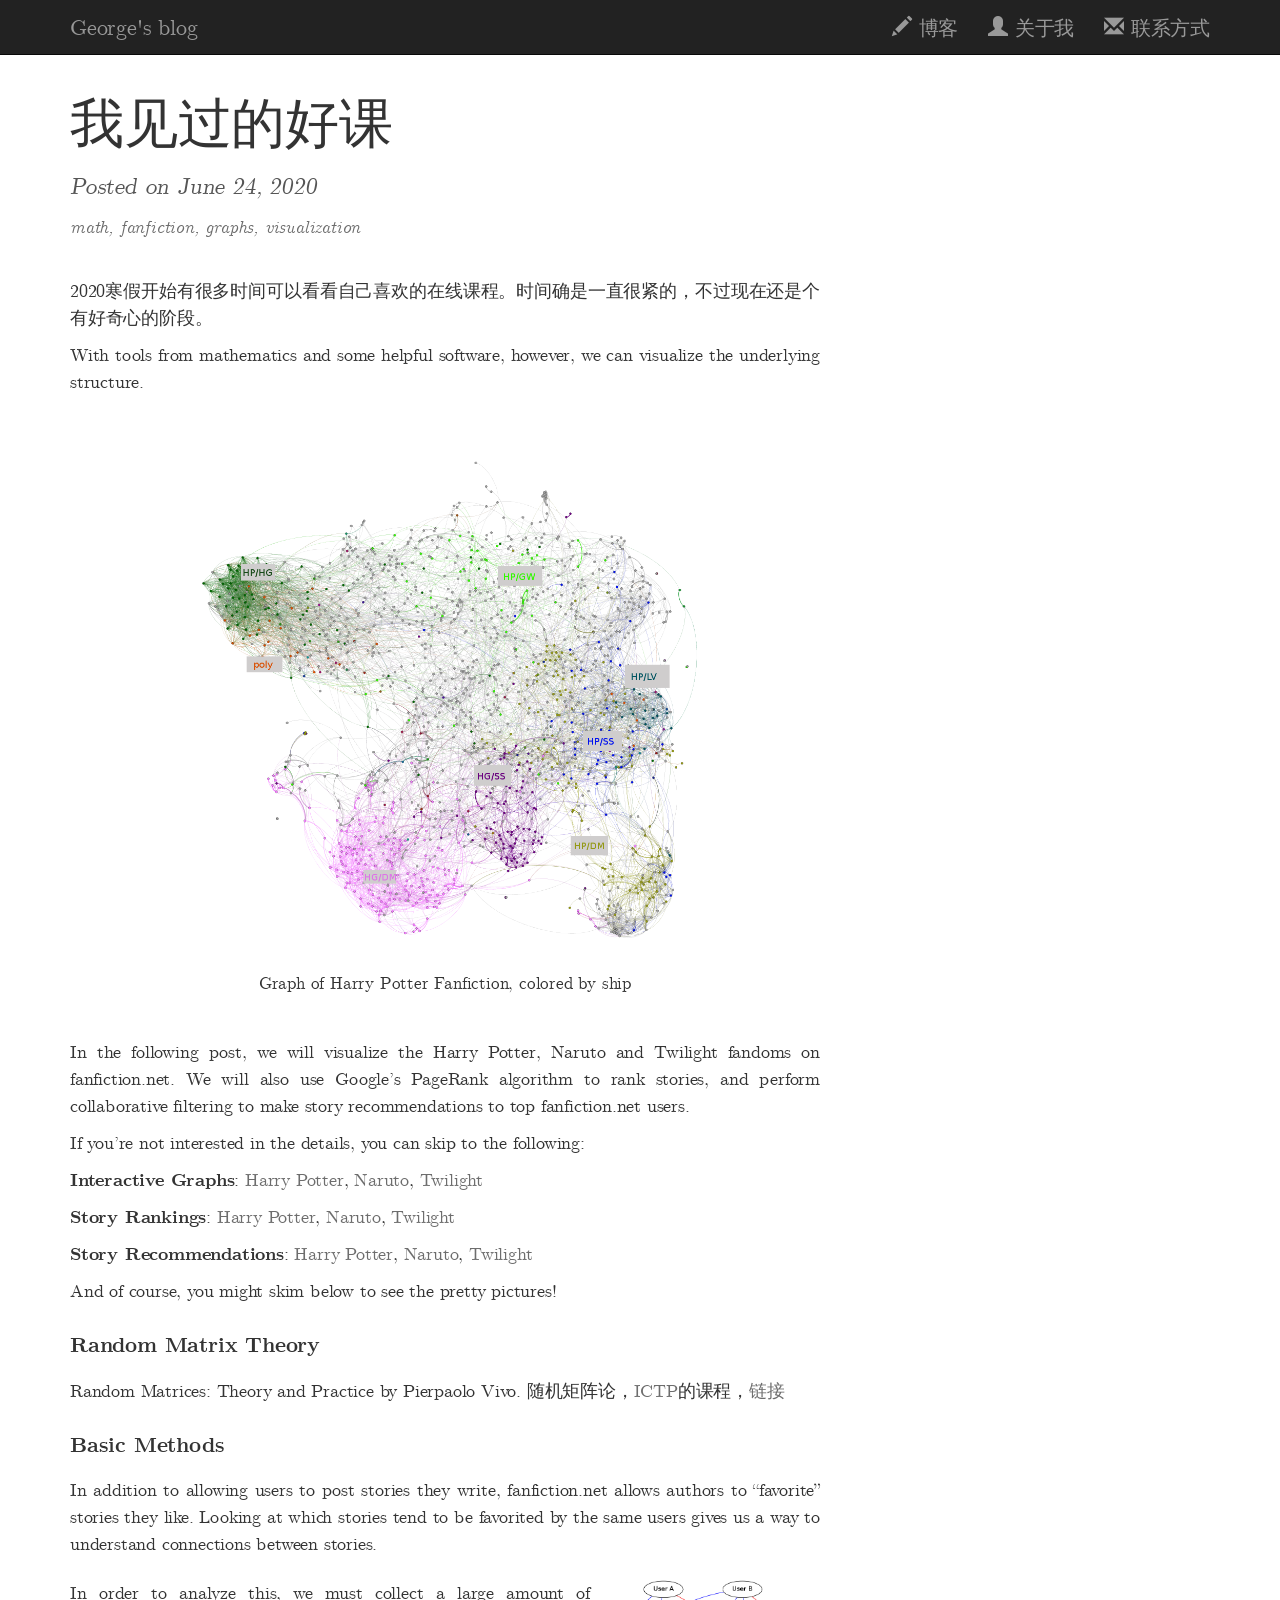
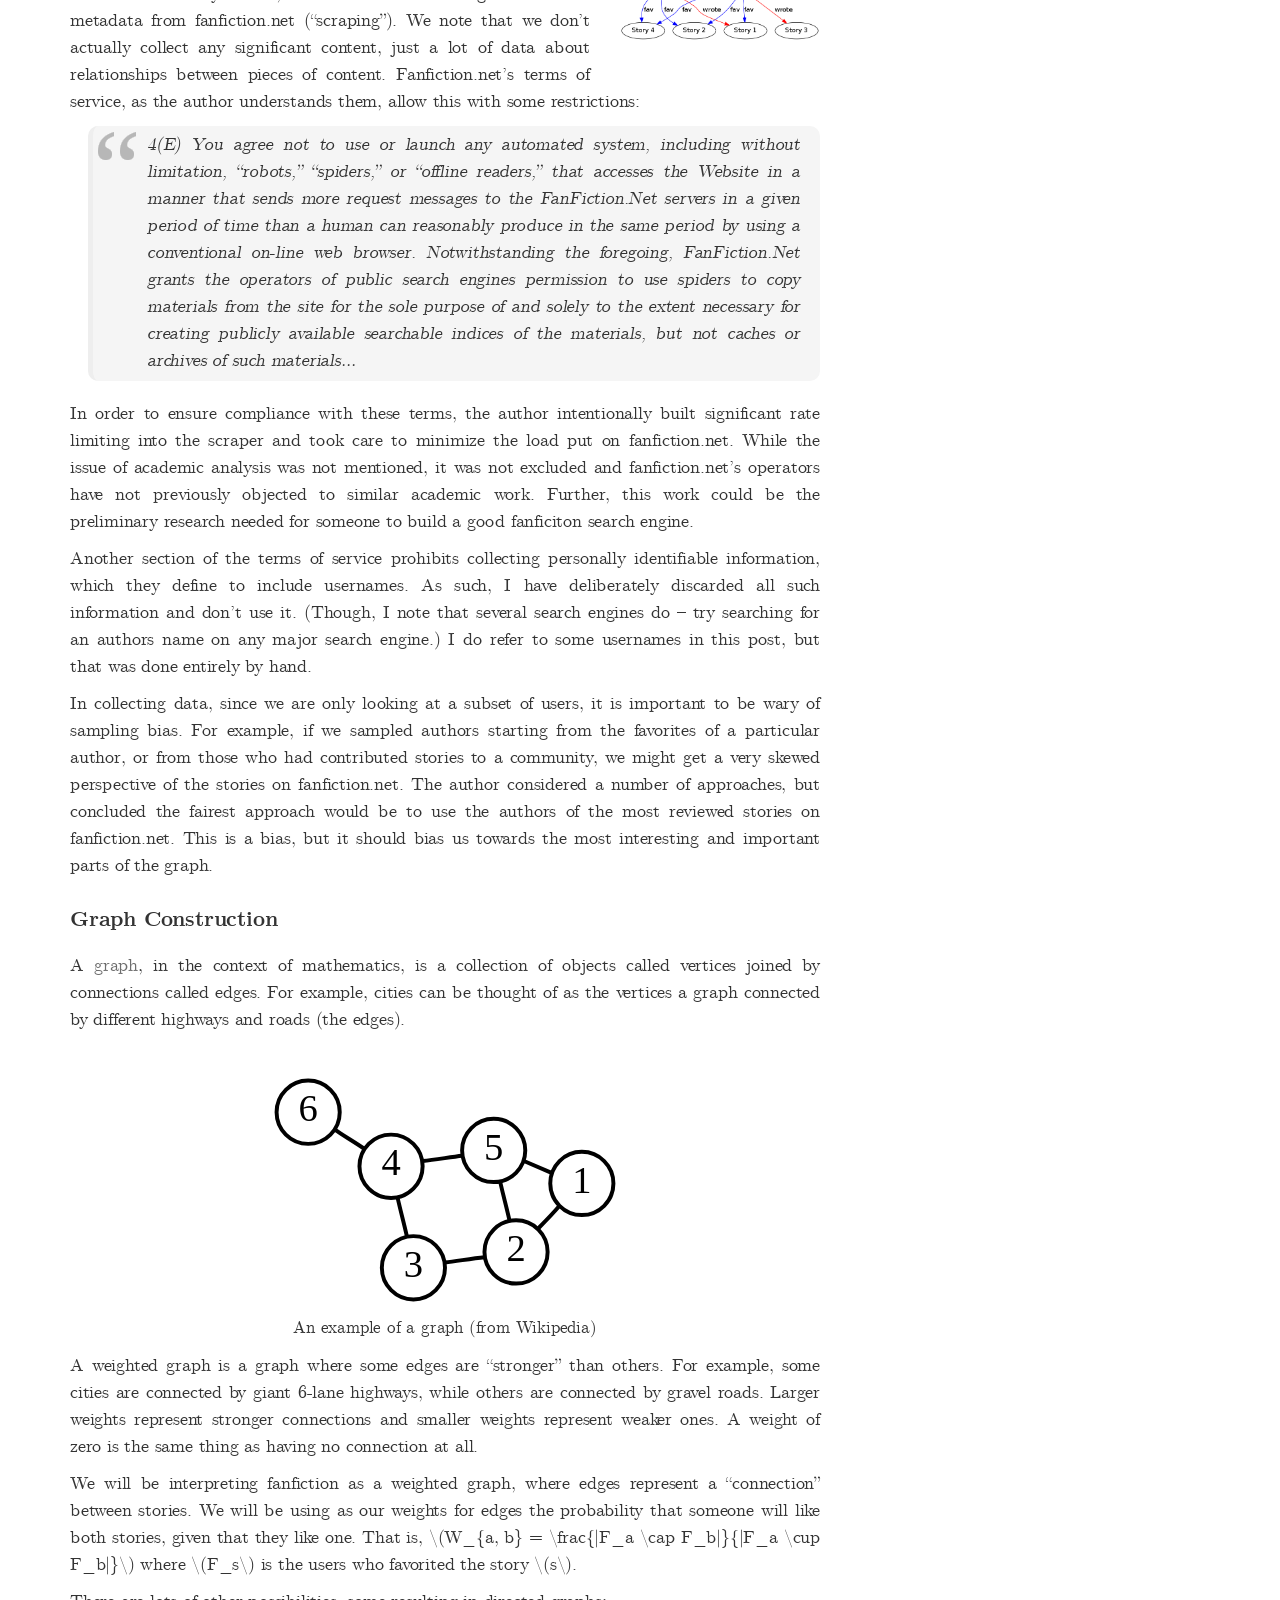
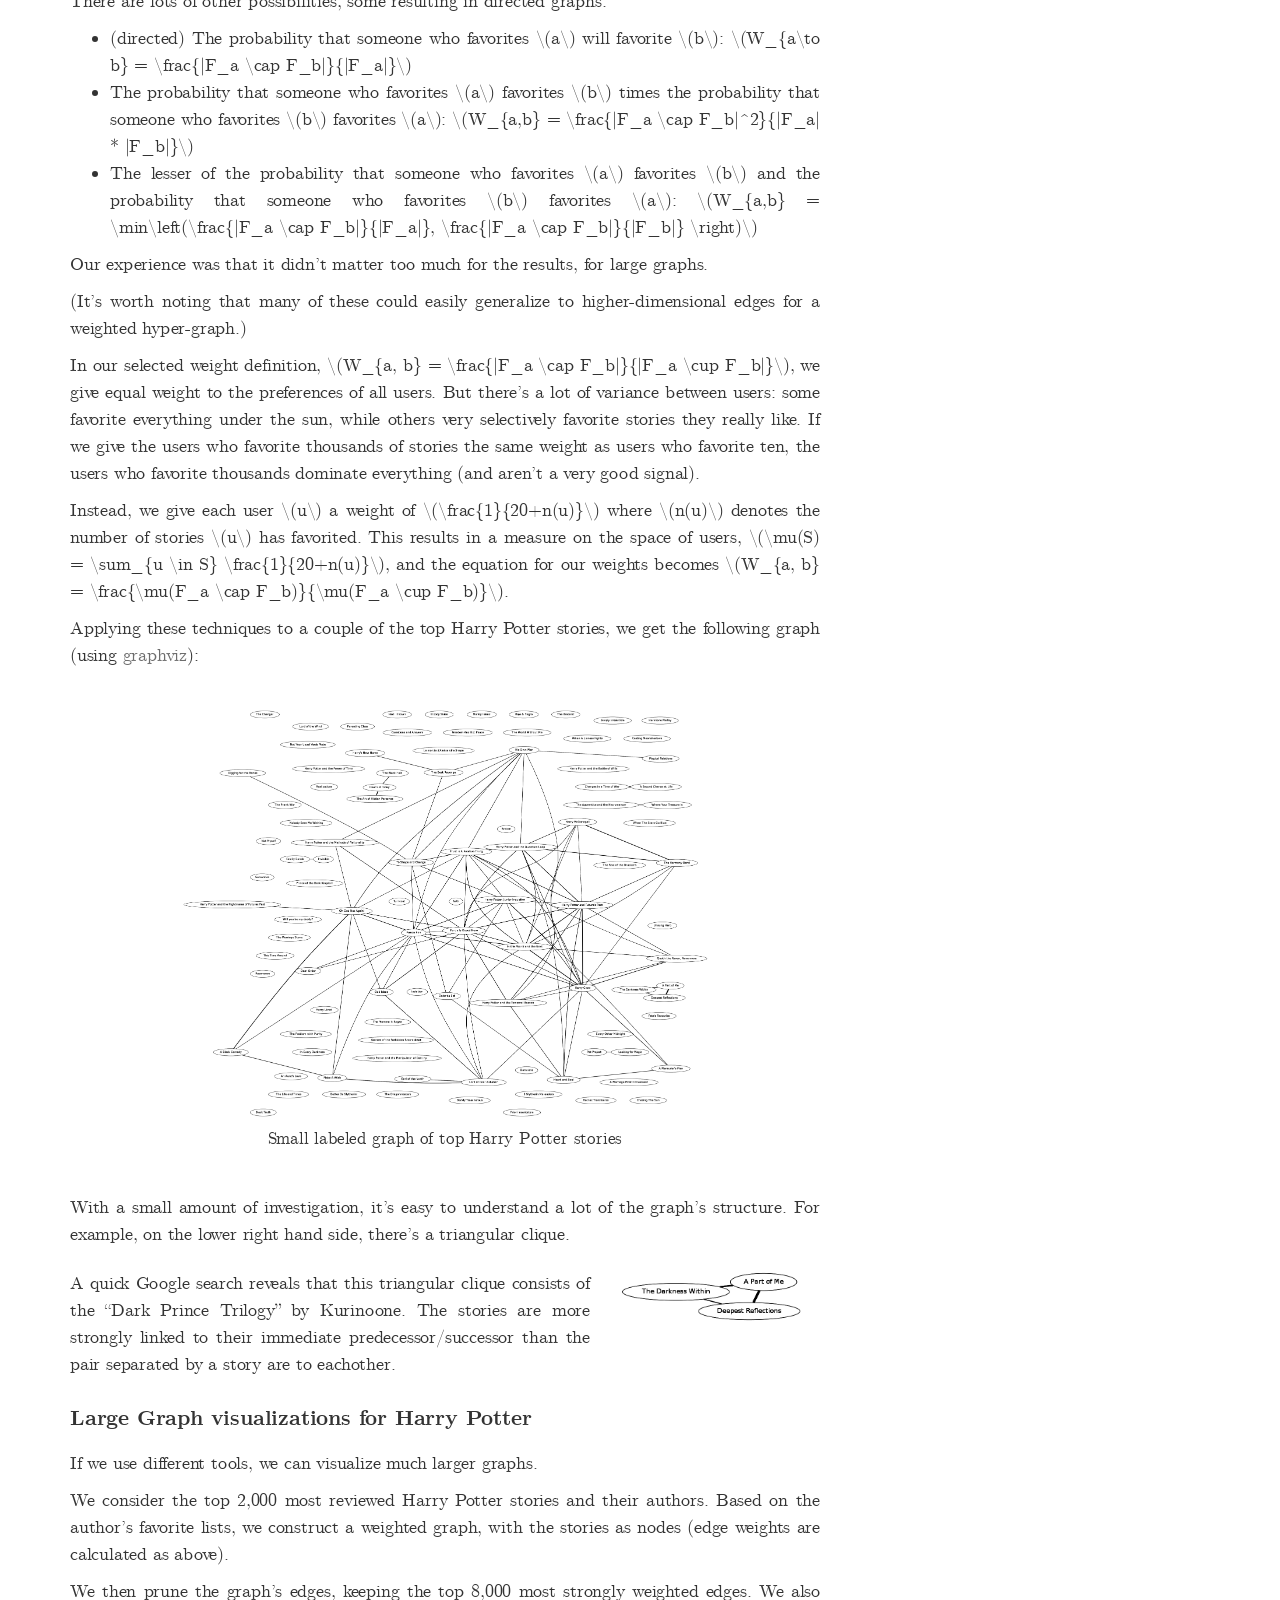
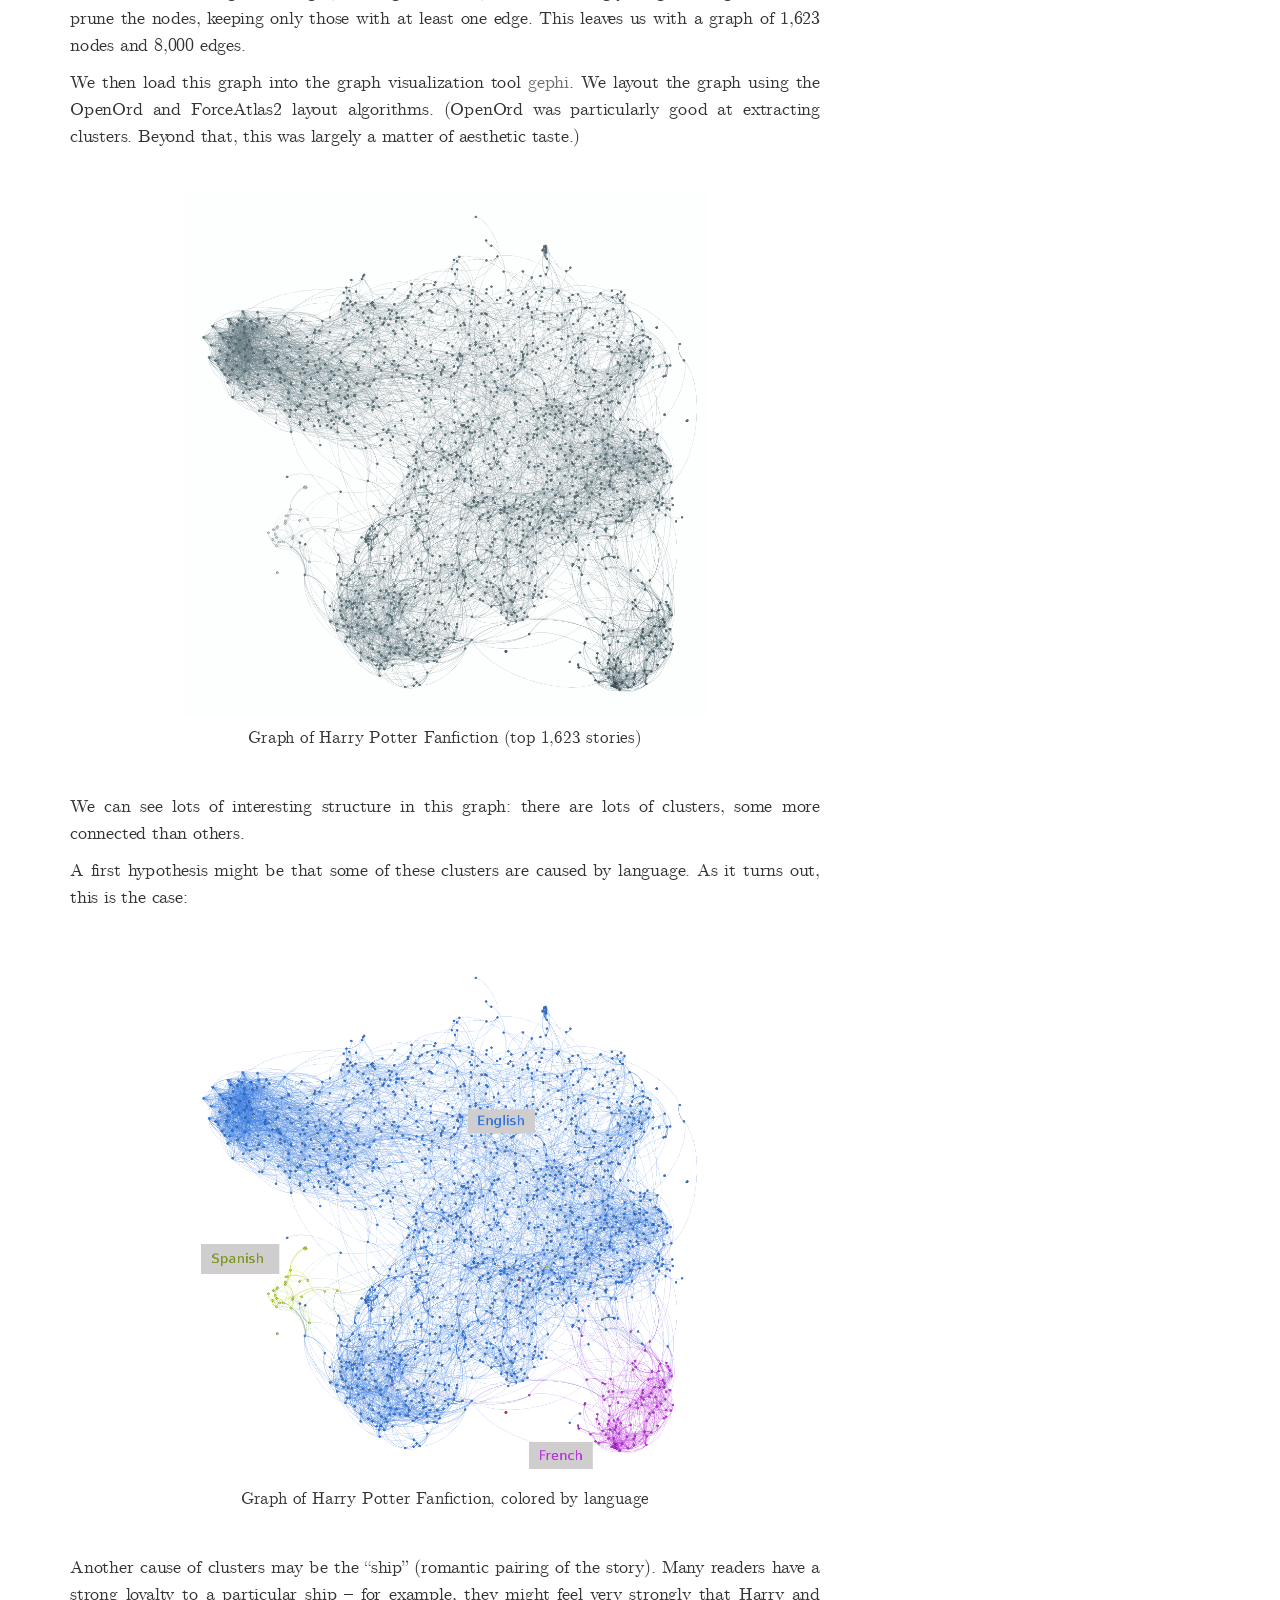
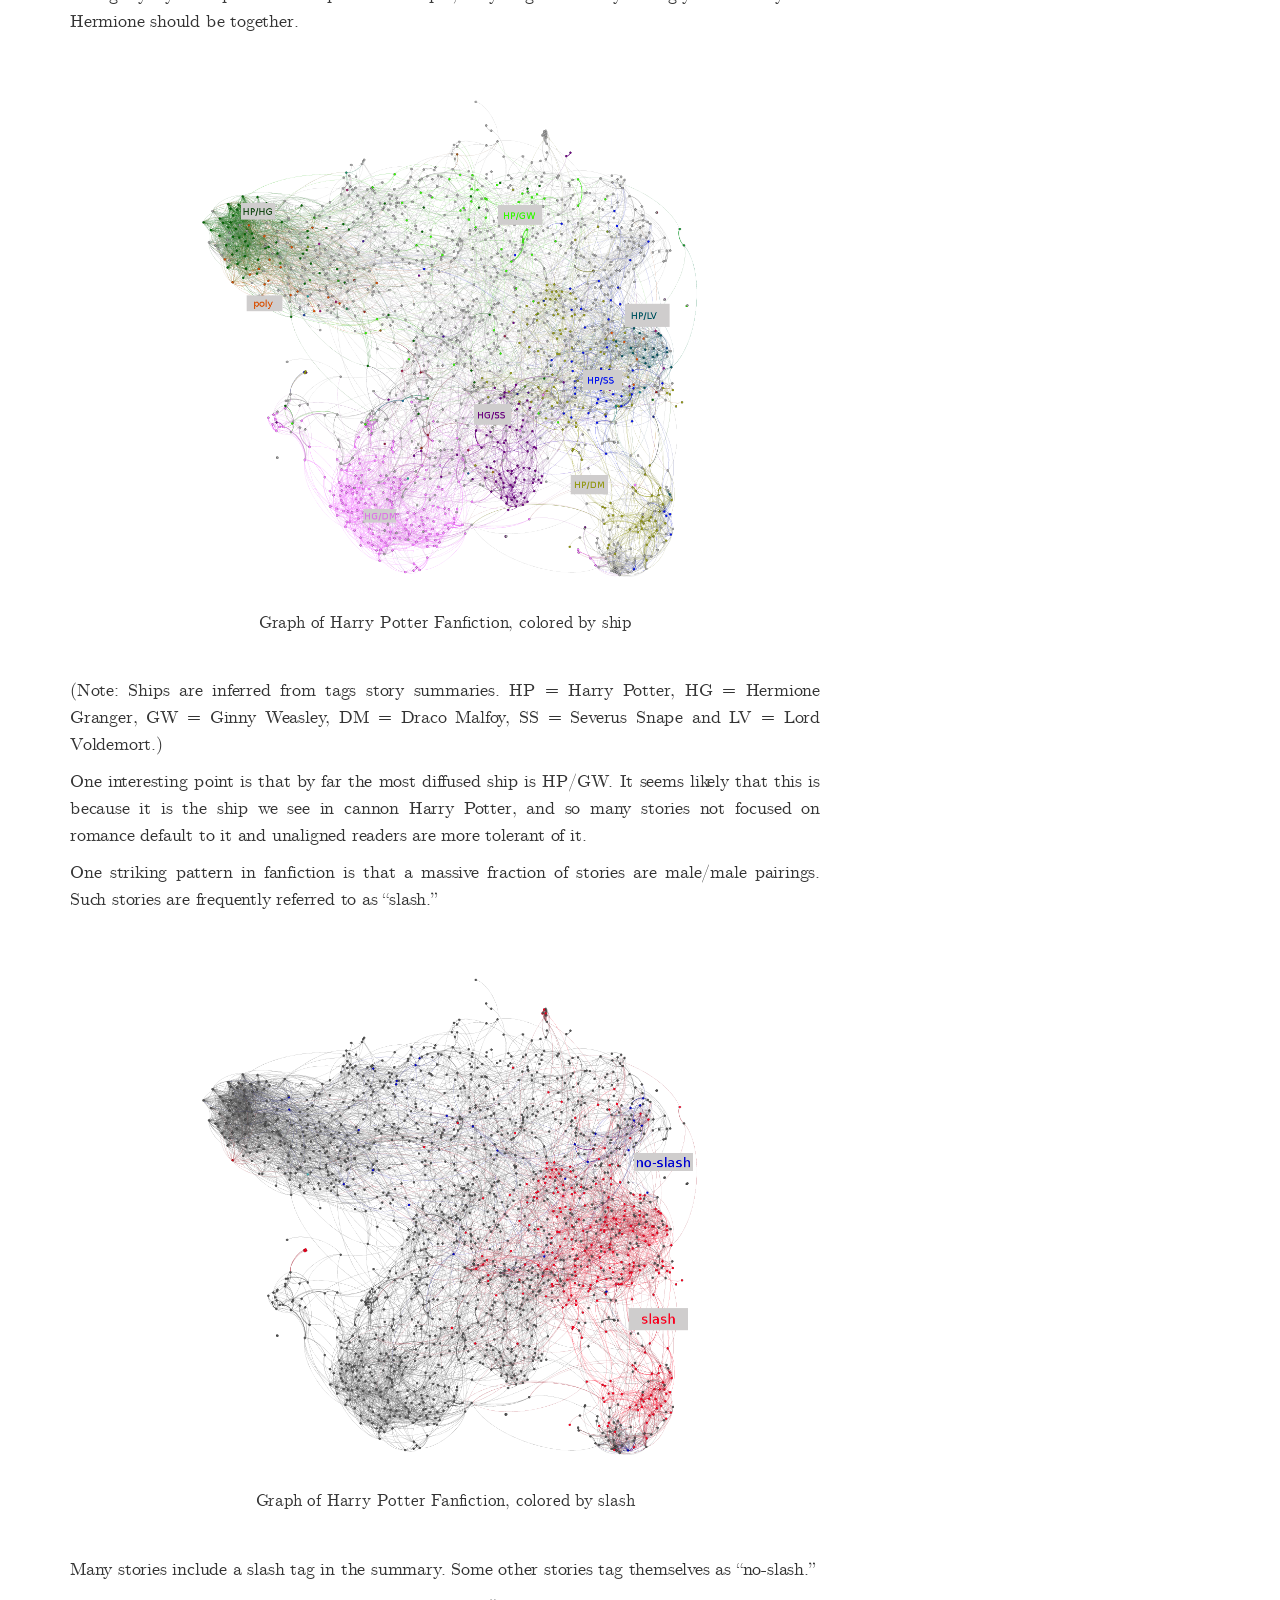
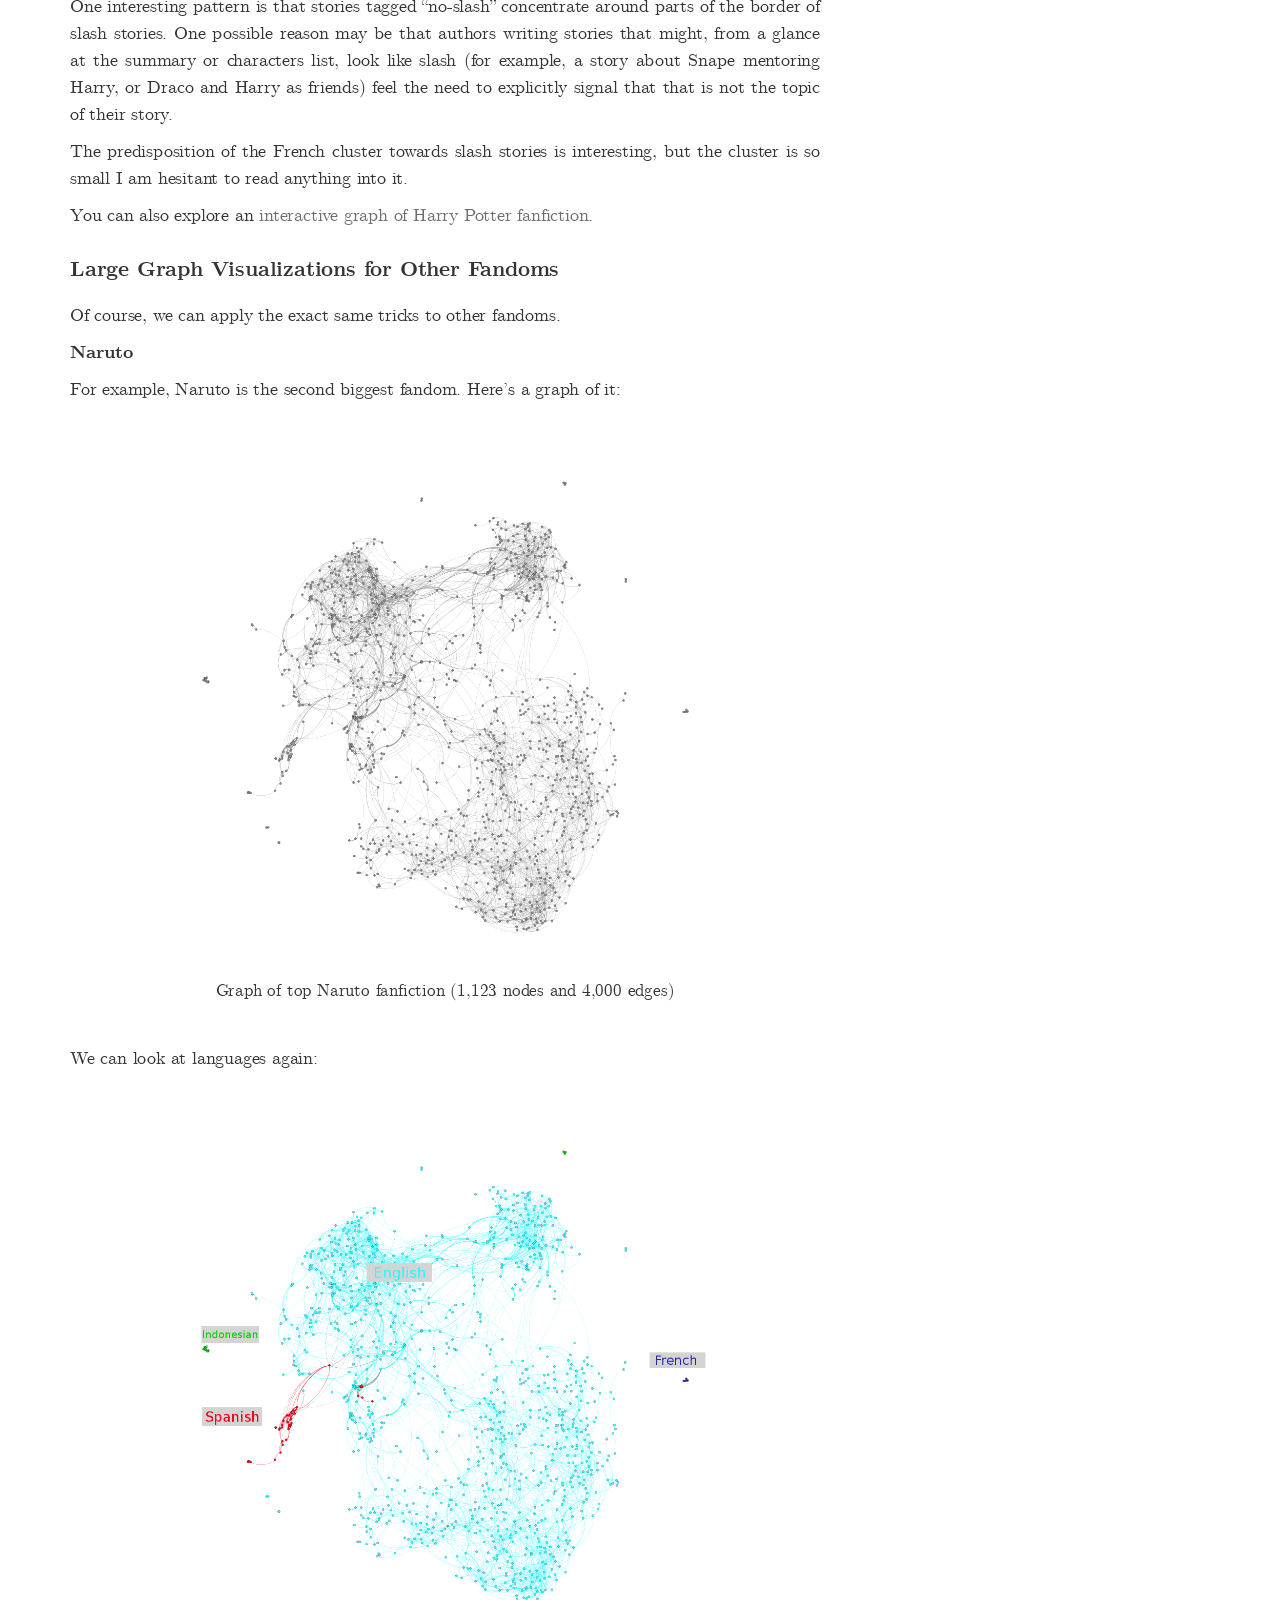
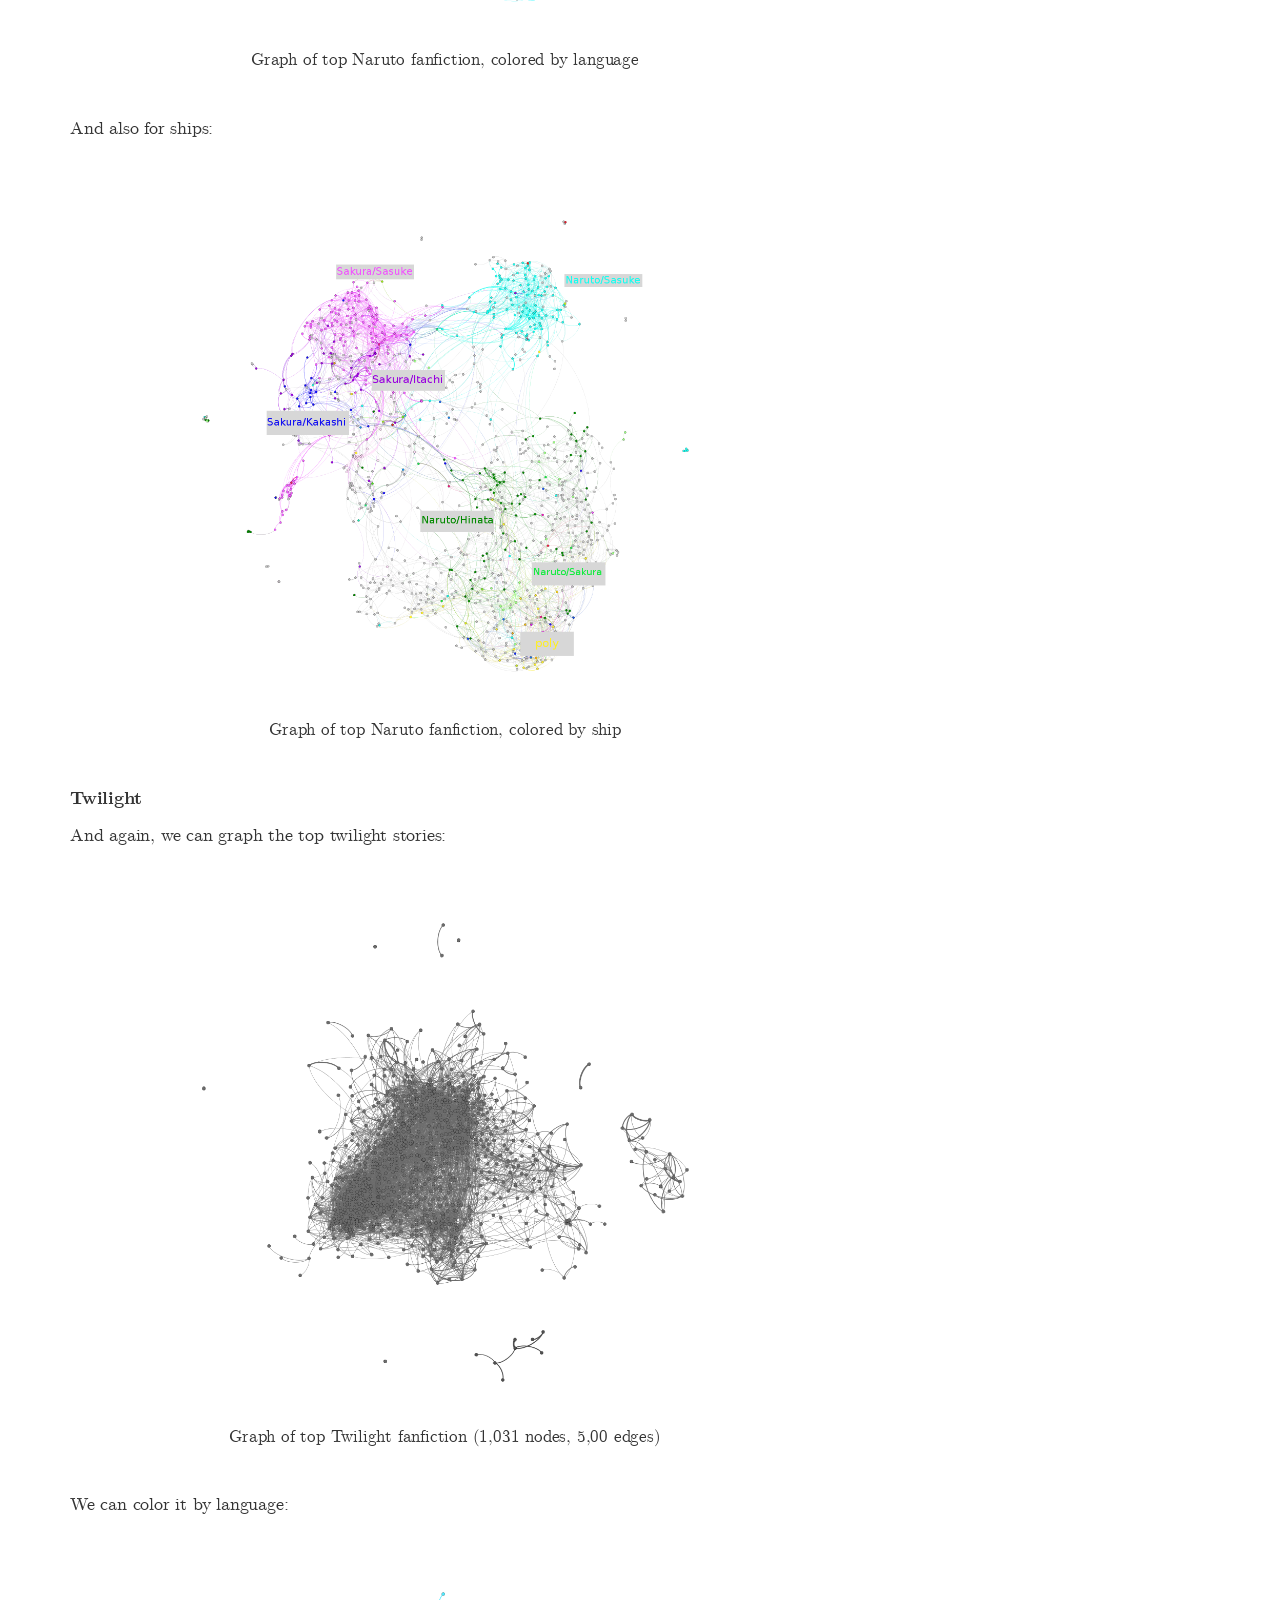
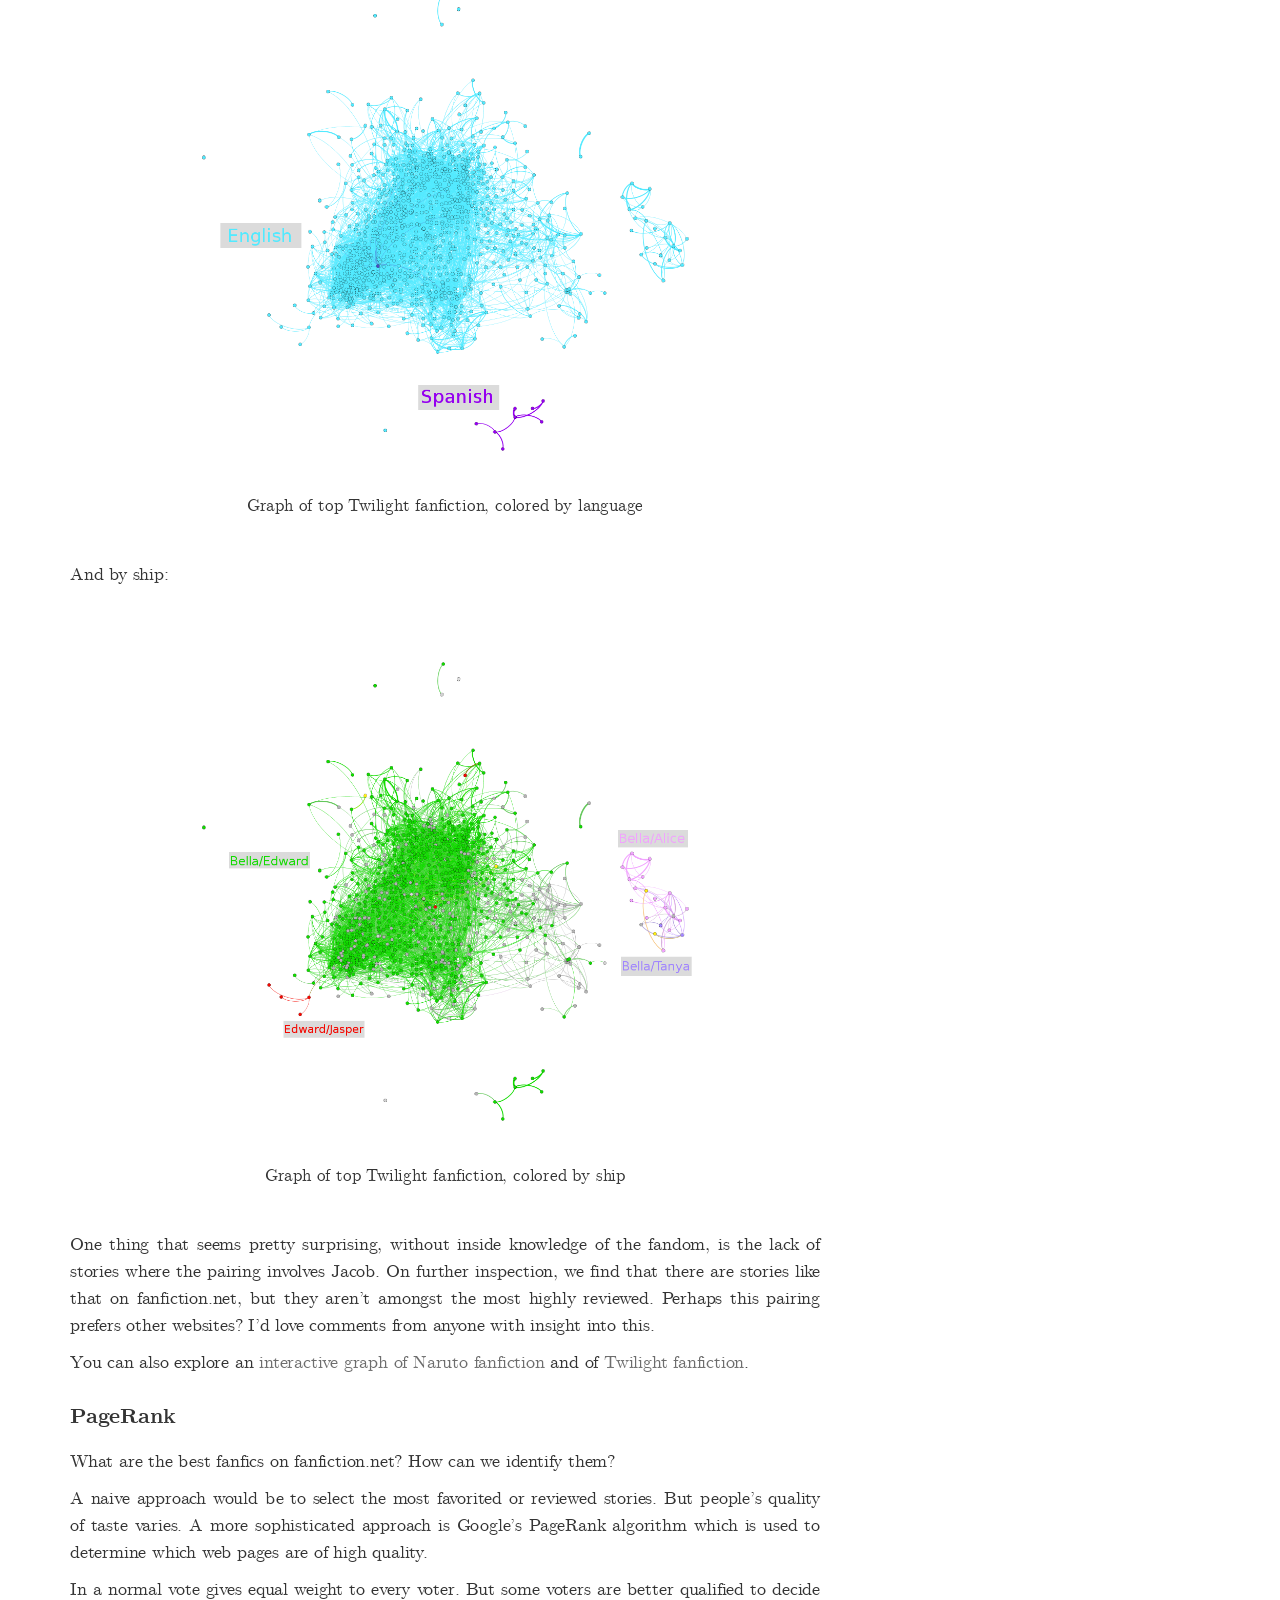
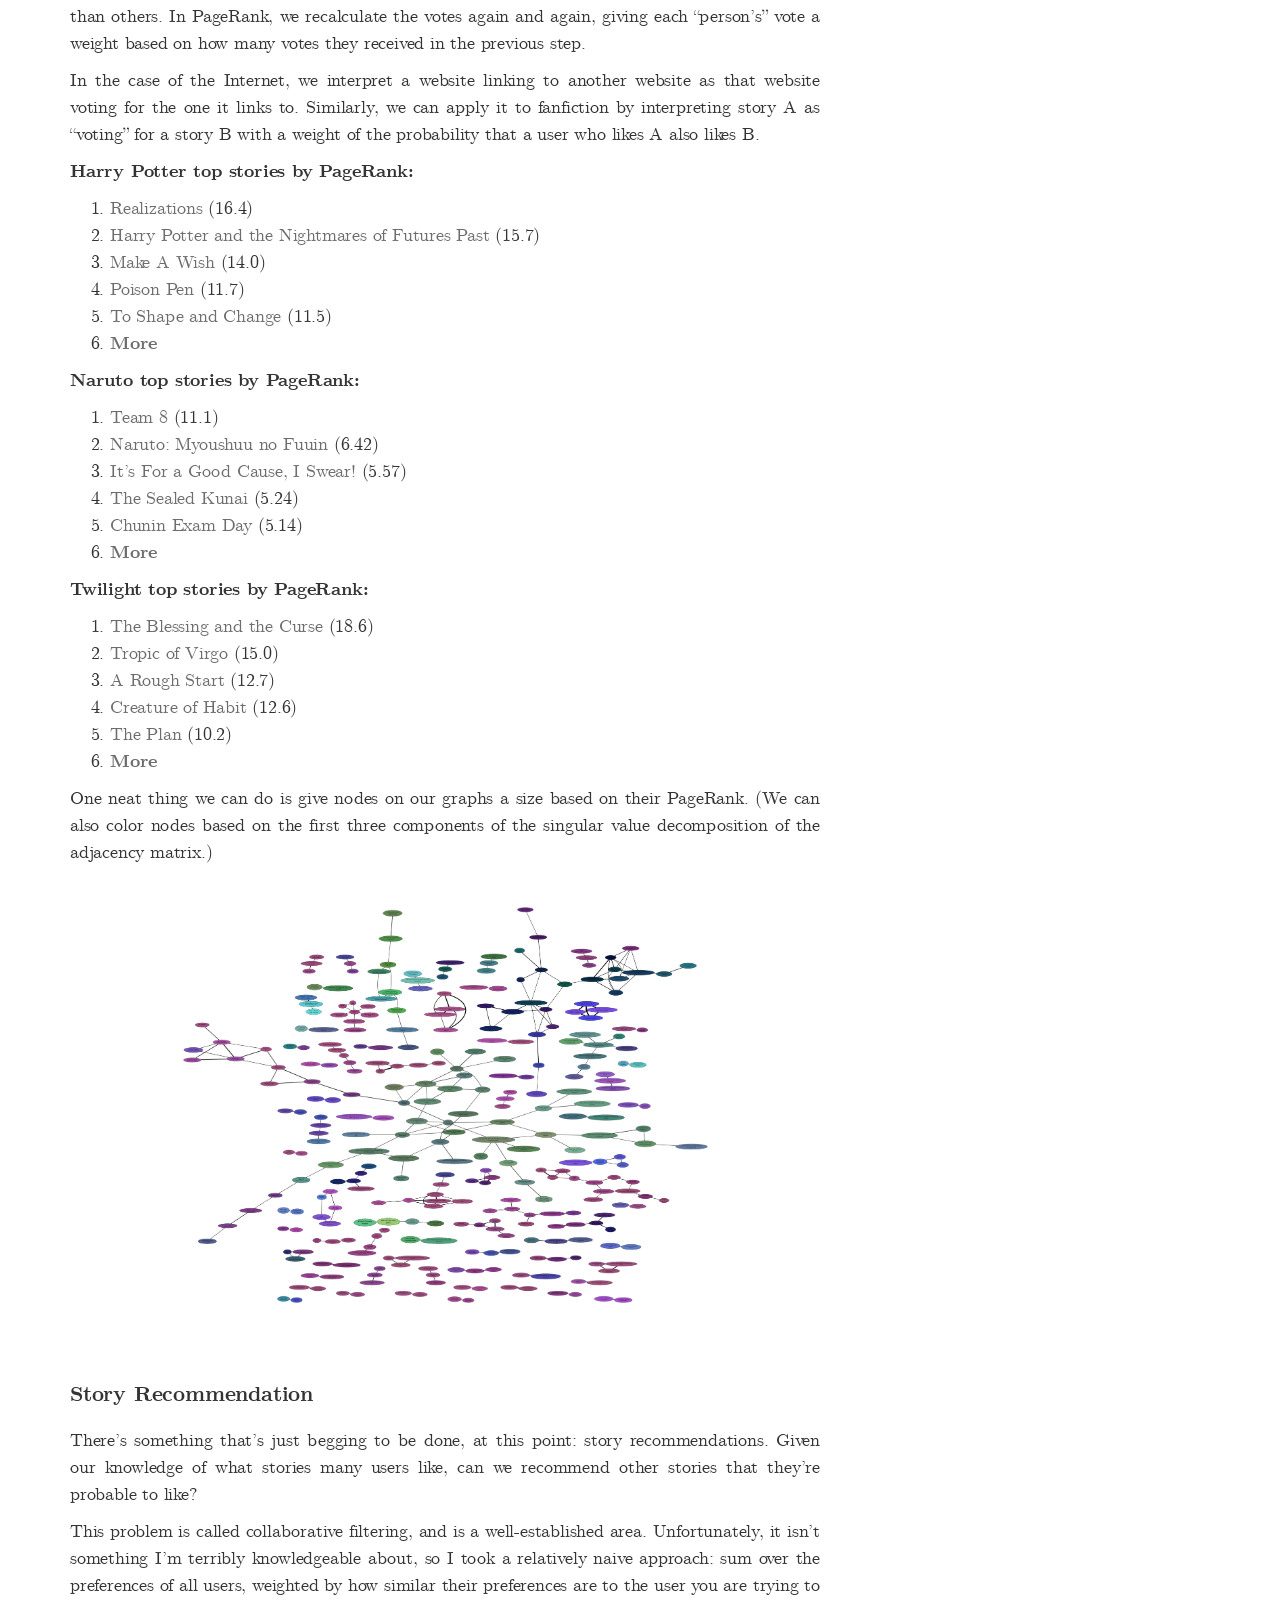
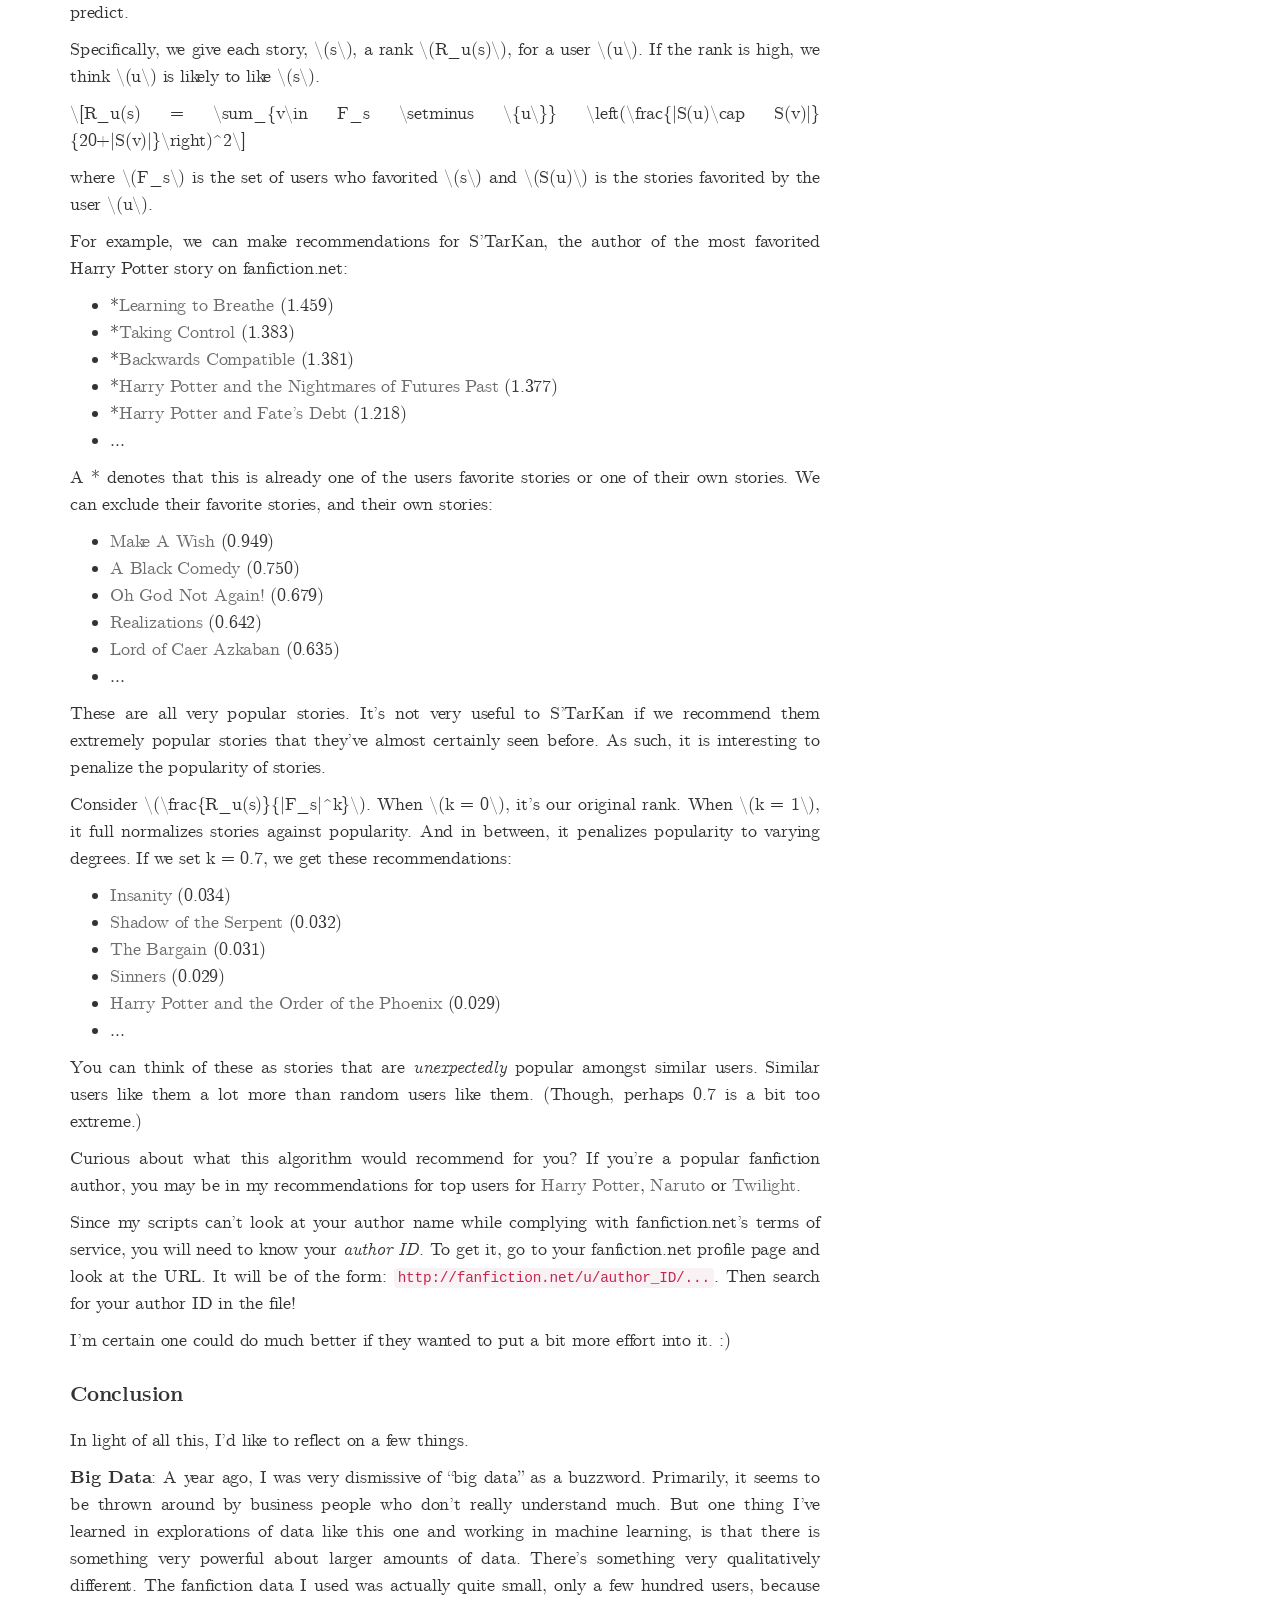
==== posts/2020-06-我见过的好课/index.html @ d3b82f3e "我见过的好课" ====
<?xml version="1.0" encoding="UTF-8" ?>
<!DOCTYPE html PUBLIC "-//W3C//DTD XHTML 1.0 Strict//EN" "http://www.w3.org/TR/xhtml1/DTD/xhtml1-strict.dtd">
<html xmlns="http://www.w3.org/1999/xhtml" xml:lang="en" lang="en">
    
    <head>
        <meta http-equiv="Content-Type" content="text/html; charset=UTF-8" />
        <title>我见过的好课 - George's blog</title>
        
        <link rel="stylesheet" href="../../fonts/Serif/cmun-serif.css" />
        <link rel="stylesheet" href="../../fonts/Serif-Slanted/cmun-serif-slanted.css" />

        <!--BOOTSTRAP-->
        <link href="../../bootstrap/css/bootstrap.min.css" rel="stylesheet">
        <!--mobile first-->
        <meta name="viewport" content="width=device-width, initial-scale=1.0">

        <!--removed html from url but still is html-->
        <meta http-equiv="Content-Type" content="text/html; charset=UTF-8" />

        <!--font awesome-->
        <link href="//netdna.bootstrapcdn.com/font-awesome/4.0.3/css/font-awesome.css" rel="stylesheet">

        <!--fonts: allan & cardo-->
        <link href="http://fonts.googleapis.com/css?family=Droid+Serif" rel="stylesheet" type="text/css">
        <link href="http://fonts.googleapis.com/css?family=Droid+Sans" rel="stylesheet" type="text/css">

        <link href="../../css/sticky-footer-navbar.css" rel="stylesheet">

        <link href="../../css/default.css" rel="stylesheet">

        <link href="../../css/bootstrap-carousel.css" rel="stylesheet">


        <link href="../../css/inlineDisqussions.css" rel="stylesheet">

        <!--Highlight-->
        <link href="../../highlight/styles/github.css" rel="stylesheet">
        
        <link href="../../favicon.ico" rel="shortcut icon" />

<script>
  (function(i,s,o,g,r,a,m){i['GoogleAnalyticsObject']=r;i[r]=i[r]||function(){
  (i[r].q=i[r].q||[]).push(arguments)},i[r].l=1*new Date();a=s.createElement(o),
  m=s.getElementsByTagName(o)[0];a.async=1;a.src=g;m.parentNode.insertBefore(a,m)
  })(window,document,'script','//www.google-analytics.com/analytics.js','ga');

  ga('create', 'UA-49811703-1', 'https://gxiu.github.io/George_Xiu.github.io/');
  ga('require', 'linkid', 'linkid.js');
  ga('require', 'displayfeatures');
  ga('send', 'pageview');

</script>


    </head>

    <body>
        <div id="wrap">
            <nav class="navbar navbar-inverse navbar-static-top" role="navigation">
                <div class="container">
                    <!--Toggle header for mobile-->
                    <div class="navbar-header">
                        <button type="button" class="navbar-toggle" data-toggle="collapse" data-target=".navbar-collapse">
                            <span class="sr-only">Toggle navigation</span>
                            <span class="icon-bar"></span>
                            <span class="icon-bar"></span>
                            <span class="icon-bar"></span>
                        </button>
                        <a class="navbar-brand active" href="../../" id="home">George's blog</a>
                    </div>
                    <!--normal header-->
                    <div class="navbar-collapse collapse">
                        <ul class="nav navbar-nav navbar-right">
                            <li><a href="../../"><span class="glyphicon glyphicon-pencil"></span>  博客</a></li>
                            <li><a href="../../about.html"><span class="glyphicon glyphicon-user"></span>  关于我</a></li>
                            <li><a href="../../contact.html"><span class="glyphicon glyphicon-envelope"></span>  联系方式</a></li>
                        </ul>
                    </div><!--/.nav-collapse -->
                </div>
            </nav>

            
            <div id="content">
                <div class="container">
                    <div class="row">
                        <div class="col-md-8">
                            <h1>我见过的好课</h1>
                            <div id="body">
                                <div class="info">
    <p style="font-family:CMSS; font-size:130%">Posted on June 24, 2020</p>
    <p style="font-family:CMS; font-style:italic"><a href="../../posts/tags/math.html">math</a>, <a href="../../posts/tags/fanfiction.html">fanfiction</a>, <a href="../../posts/tags/graphs.html">graphs</a>, <a href="../../posts/tags/visualization.html">visualization</a></p>
    <!--
        by Chris Olah
    -->
</div>
</br>

<p>2020寒假开始有很多时间可以看看自己喜欢的在线课程。时间确是一直很紧的，不过现在还是个有好奇心的阶段。</p>
<p>With tools from mathematics and some helpful software, however, we can visualize the underlying structure.</p>
<div class="bigcenterimgcontainer">
<img src="img/graph-HP-ships-labeled.png" alt style>
<div class="caption">
Graph of Harry Potter Fanfiction, colored by ship
</div>
</div>
<div class="spaceafterimg">

</div>
<p>In the following post, we will visualize the Harry Potter, Naruto and Twilight fandoms on fanfiction.net. We will also use Google’s PageRank algorithm to rank stories, and perform collaborative filtering to make story recommendations to top fanfiction.net users.</p>
<p>If you’re not interested in the details, you can skip to the following:</p>
<p><strong>Interactive Graphs</strong>: <a href="graphs/HP-ship/">Harry Potter</a>, <a href="graphs/NAR-ship/">Naruto</a>, <a href="graphs/TWI-ship/">Twilight</a></p>
<p><strong>Story Rankings</strong>: <a href="pagerank/hp.html">Harry Potter</a>, <a href="pagerank/naruto.html">Naruto</a>, <a href="pagerank/twi.html">Twilight</a></p>
<p><strong>Story Recommendations</strong>: <a href="recs/hp.html">Harry Potter</a>, <a href="recs/nar.html">Naruto</a>, <a href="recs/twi.html">Twilight</a></p>
<p>And of course, you might skim below to see the pretty pictures!</p>

<h3 id="RMP">Random Matrix Theory</h3>
<p>
        Random Matrices: Theory and Practice by Pierpaolo Vivo. 随机矩阵论，<a href="https://www.ictp.it">ICTP</a>的课程，<a href="https://www.bilibili.com/video/BV1DW411A7bc?from=search&seid=9838726156547358342">链接</a>
</p>


<h3 id="basic-methods">Basic Methods</h3>
<p>In addition to allowing users to post stories they write, fanfiction.net allows authors to “favorite” stories they like. Looking at which stories tend to be favorited by the same users gives us a way to understand connections between stories.</p>
<div class="floatrightimgcontainer">
<img src="img/explanation.png" alt style>
<div class="caption">

</div>
</div>
<div class="spaceafterimg">

</div>
<p>In order to analyze this, we must collect a large amount of metadata from fanfiction.net (“scraping”). We note that we don’t actually collect any significant content, just a lot of data about relationships between pieces of content. Fanfiction.net’s terms of service, as the author understands them, allow this with some restrictions:</p>
<blockquote>
<p>4(E) You agree not to use or launch any automated system, including without limitation, “robots,” “spiders,” or “offline readers,” that accesses the Website in a manner that sends more request messages to the FanFiction.Net servers in a given period of time than a human can reasonably produce in the same period by using a conventional on-line web browser. Notwithstanding the foregoing, FanFiction.Net grants the operators of public search engines permission to use spiders to copy materials from the site for the sole purpose of and solely to the extent necessary for creating publicly available searchable indices of the materials, but not caches or archives of such materials…</p>
</blockquote>
<p>In order to ensure compliance with these terms, the author intentionally built significant rate limiting into the scraper and took care to minimize the load put on fanfiction.net. While the issue of academic analysis was not mentioned, it was not excluded and fanfiction.net’s operators have not previously objected to similar academic work. Further, this work could be the preliminary research needed for someone to build a good fanficiton search engine.</p>
<p>Another section of the terms of service prohibits collecting personally identifiable information, which they define to include usernames. As such, I have deliberately discarded all such information and don’t use it. (Though, I note that several search engines do – try searching for an authors name on any major search engine.) I do refer to some usernames in this post, but that was done entirely by hand.</p>
<p>In collecting data, since we are only looking at a subset of users, it is important to be wary of sampling bias. For example, if we sampled authors starting from the favorites of a particular author, or from those who had contributed stories to a community, we might get a very skewed perspective of the stories on fanfiction.net. The author considered a number of approaches, but concluded the fairest approach would be to use the authors of the most reviewed stories on fanfiction.net. This is a bias, but it should bias us towards the most interesting and important parts of the graph.</p>
<h3 id="graph-construction">Graph Construction</h3>
<p>A <a href="http://en.wikipedia.org/wiki/Graph_(mathematics)">graph</a>, in the context of mathematics, is a collection of objects called vertices joined by connections called edges. For example, cities can be thought of as the vertices a graph connected by different highways and roads (the edges).</p>
<div class="centerimgcontainer">
<img src="img/example-graph.svg" alt style>
<div class="caption">
An example of a graph (from Wikipedia)
</div>
</div>
<div class="spaceafterimg">

</div>
<p>A weighted graph is a graph where some edges are “stronger” than others. For example, some cities are connected by giant 6-lane highways, while others are connected by gravel roads. Larger weights represent stronger connections and smaller weights represent weaker ones. A weight of zero is the same thing as having no connection at all.</p>
<p>We will be interpreting fanfiction as a weighted graph, where edges represent a “connection” between stories. We will be using as our weights for edges the probability that someone will like both stories, given that they like one. That is, <span class="math">\(W_{a, b} = \frac{|F_a \cap F_b|}{|F_a \cup F_b|}\)</span> where <span class="math">\(F_s\)</span> is the users who favorited the story <span class="math">\(s\)</span>.</p>
<p>There are lots of other possibilities, some resulting in directed graphs:</p>
<ul>
<li>(directed) The probability that someone who favorites <span class="math">\(a\)</span> will favorite <span class="math">\(b\)</span>: <span class="math">\(W_{a\to b} = \frac{|F_a \cap F_b|}{|F_a|}\)</span></li>
<li>The probability that someone who favorites <span class="math">\(a\)</span> favorites <span class="math">\(b\)</span> times the probability that someone who favorites <span class="math">\(b\)</span> favorites <span class="math">\(a\)</span>: <span class="math">\(W_{a,b} = \frac{|F_a \cap F_b|^2}{|F_a| * |F_b|}\)</span></li>
<li>The lesser of the probability that someone who favorites <span class="math">\(a\)</span> favorites <span class="math">\(b\)</span> and the probability that someone who favorites <span class="math">\(b\)</span> favorites <span class="math">\(a\)</span>: <span class="math">\(W_{a,b} = \min\left(\frac{|F_a \cap F_b|}{|F_a|}, \frac{|F_a \cap F_b|}{|F_b|} \right)\)</span></li>
</ul>
<p>Our experience was that it didn’t matter too much for the results, for large graphs.</p>
<p>(It’s worth noting that many of these could easily generalize to higher-dimensional edges for a weighted hyper-graph.)</p>
<p>In our selected weight definition, <span class="math">\(W_{a, b} = \frac{|F_a \cap F_b|}{|F_a \cup F_b|}\)</span>, we give equal weight to the preferences of all users. But there’s a lot of variance between users: some favorite everything under the sun, while others very selectively favorite stories they really like. If we give the users who favorite thousands of stories the same weight as users who favorite ten, the users who favorite thousands dominate everything (and aren’t a very good signal).</p>
<p>Instead, we give each user <span class="math">\(u\)</span> a weight of <span class="math">\(\frac{1}{20+n(u)}\)</span> where <span class="math">\(n(u)\)</span> denotes the number of stories <span class="math">\(u\)</span> has favorited. This results in a measure on the space of users, <span class="math">\(\mu(S) = \sum_{u \in S} \frac{1}{20+n(u)}\)</span>, and the equation for our weights becomes <span class="math">\(W_{a, b} = \frac{\mu(F_a \cap F_b)}{\mu(F_a \cup F_b)}\)</span>.</p>
<p>Applying these techniques to a couple of the top Harry Potter stories, we get the following graph (using <a href="http://www.graphviz.org/">graphviz</a>):</p>
<div class="bigcenterimgcontainer">
<img src="img/HP-basic.png" alt="Small labeled graph of top Harry Potter stories" style>
<div class="caption">
Small labeled graph of top Harry Potter stories
</div>
</div>
<div class="spaceafterimg">

</div>
<p>With a small amount of investigation, it’s easy to understand a lot of the graph’s structure. For example, on the lower right hand side, there’s a triangular clique.</p>
<div class="floatrightimgcontainer">
<img src="img/HP-basic-clique.png" alt style>
</div>
<div class="spaceafterimg">

</div>
<p>A quick Google search reveals that this triangular clique consists of the “Dark Prince Trilogy” by Kurinoone. The stories are more strongly linked to their immediate predecessor/successor than the pair separated by a story are to eachother.</p>
<h3 id="large-graph-visualizations-for-harry-potter">Large Graph visualizations for Harry Potter</h3>
<p>If we use different tools, we can visualize much larger graphs.</p>
<p>We consider the top 2,000 most reviewed Harry Potter stories and their authors. Based on the author’s favorite lists, we construct a weighted graph, with the stories as nodes (edge weights are calculated as above).</p>
<p>We then prune the graph’s edges, keeping the top 8,000 most strongly weighted edges. We also prune the nodes, keeping only those with at least one edge. This leaves us with a graph of 1,623 nodes and 8,000 edges.</p>
<p>We then load this graph into the graph visualization tool <a href="https://gephi.org/">gephi</a>. We layout the graph using the OpenOrd and ForceAtlas2 layout algorithms. (OpenOrd was particularly good at extracting clusters. Beyond that, this was largely a matter of aesthetic taste.)</p>
<div class="bigcenterimgcontainer">
<img src="img/graph-HP-blank.png" alt style>
<div class="caption">
Graph of Harry Potter Fanfiction (top 1,623 stories)
</div>
</div>
<div class="spaceafterimg">

</div>
<p>We can see lots of interesting structure in this graph: there are lots of clusters, some more connected than others.</p>
<p>A first hypothesis might be that some of these clusters are caused by language. As it turns out, this is the case:</p>
<div class="bigcenterimgcontainer">
<img src="img/graph-HP-lang-labeled.png" alt style>
<div class="caption">
Graph of Harry Potter Fanfiction, colored by language
</div>
</div>
<div class="spaceafterimg">

</div>
<p>Another cause of clusters may be the “ship” (romantic pairing of the story). Many readers have a strong loyalty to a particular ship – for example, they might feel very strongly that Harry and Hermione should be together.</p>
<div class="bigcenterimgcontainer">
<img src="img/graph-HP-ships-labeled.png" alt style>
<div class="caption">
Graph of Harry Potter Fanfiction, colored by ship
</div>
</div>
<div class="spaceafterimg">

</div>
<p>(Note: Ships are inferred from tags story summaries. HP = Harry Potter, HG = Hermione Granger, GW = Ginny Weasley, DM = Draco Malfoy, SS = Severus Snape and LV = Lord Voldemort.)</p>
<p>One interesting point is that by far the most diffused ship is HP/GW. It seems likely that this is because it is the ship we see in cannon Harry Potter, and so many stories not focused on romance default to it and unaligned readers are more tolerant of it.</p>
<p>One striking pattern in fanfiction is that a massive fraction of stories are male/male pairings. Such stories are frequently referred to as “slash.”</p>
<div class="bigcenterimgcontainer">
<img src="img/graph-HP-slash-labeled.png" alt style>
<div class="caption">
Graph of Harry Potter Fanfiction, colored by slash
</div>
</div>
<div class="spaceafterimg">

</div>
<p>Many stories include a slash tag in the summary. Some other stories tag themselves as “no-slash.”</p>
<p>One interesting pattern is that stories tagged “no-slash” concentrate around parts of the border of slash stories. One possible reason may be that authors writing stories that might, from a glance at the summary or characters list, look like slash (for example, a story about Snape mentoring Harry, or Draco and Harry as friends) feel the need to explicitly signal that that is not the topic of their story.</p>
<p>The predisposition of the French cluster towards slash stories is interesting, but the cluster is so small I am hesitant to read anything into it.</p>
<p>You can also explore an <a href="graphs/HP-ship/">interactive graph of Harry Potter fanfiction</a>.</p>
<h3 id="large-graph-visualizations-for-other-fandoms">Large Graph Visualizations for Other Fandoms</h3>
<p>Of course, we can apply the exact same tricks to other fandoms.</p>
<p><strong>Naruto</strong></p>
<p>For example, Naruto is the second biggest fandom. Here’s a graph of it:</p>
<div class="bigcenterimgcontainer">
<img src="img/graph-NAR-blank.png" alt style>
<div class="caption">
Graph of top Naruto fanfiction (1,123 nodes and 4,000 edges)
</div>
</div>
<div class="spaceafterimg">

</div>
<p>We can look at languages again:</p>
<div class="bigcenterimgcontainer">
<img src="img/graph-NAR-lang-labeled.png" alt style>
<div class="caption">
Graph of top Naruto fanfiction, colored by language
</div>
</div>
<div class="spaceafterimg">

</div>
<p>And also for ships:</p>
<div class="bigcenterimgcontainer">
<img src="img/graph-NAR-ships-labeled.png" alt style>
<div class="caption">
Graph of top Naruto fanfiction, colored by ship
</div>
</div>
<div class="spaceafterimg">

</div>
<p><strong>Twilight</strong></p>
<p>And again, we can graph the top twilight stories:</p>
<div class="bigcenterimgcontainer">
<img src="img/graph-TWI-blank.png" alt style>
<div class="caption">
Graph of top Twilight fanfiction (1,031 nodes, 5,00 edges)
</div>
</div>
<div class="spaceafterimg">

</div>
<p>We can color it by language:</p>
<div class="bigcenterimgcontainer">
<img src="img/graph-TWI-lang-labeled.png" alt style>
<div class="caption">
Graph of top Twilight fanfiction, colored by language
</div>
</div>
<div class="spaceafterimg">

</div>
<p>And by ship:</p>
<div class="bigcenterimgcontainer">
<img src="img/graph-TWI-ships-labeled.png" alt style>
<div class="caption">
Graph of top Twilight fanfiction, colored by ship
</div>
</div>
<div class="spaceafterimg">

</div>
<p>One thing that seems pretty surprising, without inside knowledge of the fandom, is the lack of stories where the pairing involves Jacob. On further inspection, we find that there are stories like that on fanfiction.net, but they aren’t amongst the most highly reviewed. Perhaps this pairing prefers other websites? I’d love comments from anyone with insight into this.</p>
<p>You can also explore an <a href="graphs/NAR-ship/">interactive graph of Naruto fanfiction</a> and of <a href="graphs/TWI-ship/">Twilight fanfiction</a>.</p>
<h3 id="pagerank">PageRank</h3>
<p>What are the best fanfics on fanfiction.net? How can we identify them?</p>
<p>A naive approach would be to select the most favorited or reviewed stories. But people’s quality of taste varies. A more sophisticated approach is Google’s PageRank algorithm which is used to determine which web pages are of high quality.</p>
<p>In a normal vote gives equal weight to every voter. But some voters are better qualified to decide than others. In PageRank, we recalculate the votes again and again, giving each “person’s” vote a weight based on how many votes they received in the previous step.</p>
<p>In the case of the Internet, we interpret a website linking to another website as that website voting for the one it links to. Similarly, we can apply it to fanfiction by interpreting story A as “voting” for a story B with a weight of the probability that a user who likes A also likes B.</p>
<p><strong>Harry Potter top stories by PageRank:</strong></p>
<ol>
        <li>
<a href="http://fanfiction.net/s/1260679">Realizations</a> (16.4)
</li>
        <li>
<a href="http://fanfiction.net/s/2636963">Harry Potter and the Nightmares of Futures Past</a> (15.7)
</li>
        <li>
<a href="http://fanfiction.net/s/2318355">Make A Wish</a> (14.0)
</li>
        <li>
<a href="http://fanfiction.net/s/5554780">Poison Pen</a> (11.7)
</li>
        <li>
<a href="http://fanfiction.net/s/6413108">To Shape and Change</a> (11.5)
</li>
        <li>
<a href="pagerank/hp.html"><b>More</b></a>
</ol>



<p><strong>Naruto top stories by PageRank:</strong></p>
<ol>
        <li>
<a href="http://fanfiction.net/s/2731239">Team 8</a> (11.1)
</li>
        <li>
<a href="http://fanfiction.net/s/6694302">Naruto: Myoushuu no Fuuin</a> (6.42)
</li>
        <li>
<a href="http://fanfiction.net/s/5409165">It’s For a Good Cause, I Swear!</a> (5.57)
</li>
        <li>
<a href="http://fanfiction.net/s/6051938">The Sealed Kunai</a> (5.24)
</li>
        <li>
<a href="http://fanfiction.net/s/3929411">Chunin Exam Day</a> (5.14)
</li>
        <li>
<a href="pagerank/naruto.html"><b>More</b></a>
</ol>


<p><strong>Twilight top stories by PageRank:</strong></p>
<ol>
        <li>
<a href="http://fanfiction.net/s/5100876">The Blessing and the Curse</a> (18.6)
</li>
        <li>
<a href="http://fanfiction.net/s/4901517">Tropic of Virgo</a> (15.0)
</li>
        <li>
<a href="http://fanfiction.net/s/5319052">A Rough Start</a> (12.7)
</li>
        <li>
<a href="http://fanfiction.net/s/4769414">Creature of Habit</a> (12.6)
</li>
        <li>
<a href="http://fanfiction.net/s/6550419">The Plan</a> (10.2)
</li>
        <li>
<a href="pagerank/twi.html"><b>More</b></a>
</ol>

<p>One neat thing we can do is give nodes on our graphs a size based on their PageRank. (We can also color nodes based on the first three components of the singular value decomposition of the adjacency matrix.)</p>
<div class="bigcenterimgcontainer">
<img src="img/HP_union_size_larger.png" alt style>
</div>
<div class="spaceafterimg">

</div>
<h3 id="story-recommendation">Story Recommendation</h3>
<p>There’s something that’s just begging to be done, at this point: story recommendations. Given our knowledge of what stories many users like, can we recommend other stories that they’re probable to like?</p>
<p>This problem is called collaborative filtering, and is a well-established area. Unfortunately, it isn’t something I’m terribly knowledgeable about, so I took a relatively naive approach: sum over the preferences of all users, weighted by how similar their preferences are to the user you are trying to predict.</p>
<p>Specifically, we give each story, <span class="math">\(s\)</span>, a rank <span class="math">\(R_u(s)\)</span>, for a user <span class="math">\(u\)</span>. If the rank is high, we think <span class="math">\(u\)</span> is likely to like <span class="math">\(s\)</span>.</p>
<p><span class="math">\[R_u(s) = \sum_{v\in F_s \setminus \{u\}} \left(\frac{|S(u)\cap S(v)|}{20+|S(v)|}\right)^2\]</span></p>
<p>where <span class="math">\(F_s\)</span> is the set of users who favorited <span class="math">\(s\)</span> and <span class="math">\(S(u)\)</span> is the stories favorited by the user <span class="math">\(u\)</span>.</p>
<p>For example, we can make recommendations for S’TarKan, the author of the most favorited Harry Potter story on fanfiction.net:</p>
<ul>
	<li>
*<a href="http://fanfiction.net/s/2559745">Learning to Breathe</a> (1.459)
</li>
	<li>
*<a href="http://fanfiction.net/s/2954601">Taking Control</a> (1.383)
</li>
	<li>
*<a href="http://fanfiction.net/s/1594791">Backwards Compatible</a> (1.381)
</li>
	<li>
*<a href="http://fanfiction.net/s/2636963">Harry Potter and the Nightmares of Futures Past</a> (1.377)
</li>
	<li>
*<a href="http://fanfiction.net/s/2479927">Harry Potter and Fate’s Debt</a> (1.218)
</li>
	<li>
…
</li>
</ul>

<p>A * denotes that this is already one of the users favorite stories or one of their own stories. We can exclude their favorite stories, and their own stories:</p>
<ul>
	<li>
<a href="http://fanfiction.net/s/2318355">Make A Wish</a> (0.949)
</li>
	<li>
<a href="http://fanfiction.net/s/3401052">A Black Comedy</a> (0.750)
</li>
	<li>
<a href="http://fanfiction.net/s/4536005">Oh God Not Again!</a> (0.679)
</li>
	<li>
<a href="http://fanfiction.net/s/1260679">Realizations</a> (0.642)
</li>
	<li>
<a href="http://fanfiction.net/s/2107570">Lord of Caer Azkaban</a> (0.635)
</li>
	<li>
…
</li>
</ul>

<p>These are all very popular stories. It’s not very useful to S’TarKan if we recommend them extremely popular stories that they’ve almost certainly seen before. As such, it is interesting to penalize the popularity of stories.</p>
<p>Consider <span class="math">\(\frac{R_u(s)}{|F_s|^k}\)</span>. When <span class="math">\(k = 0\)</span>, it’s our original rank. When <span class="math">\(k = 1\)</span>, it full normalizes stories against popularity. And in between, it penalizes popularity to varying degrees. If we set k = 0.7, we get these recommendations:</p>
<ul>
	<li>
<a href="http://fanfiction.net/s/2114122">Insanity</a> (0.034)
</li>
	<li>
<a href="http://fanfiction.net/s/1995612">Shadow of the Serpent</a> (0.032)
</li>
	<li>
<a href="http://fanfiction.net/s/2160456">The Bargain</a> (0.031)
</li>
	<li>
<a href="http://fanfiction.net/s/1975479">Sinners</a> (0.029)
</li>
	<li>
<a href="http://fanfiction.net/s/926568">Harry Potter and the Order of the Phoenix</a> (0.029)
</li>
	<li>
…
</li>
</ul>

<p>You can think of these as stories that are <em>unexpectedly</em> popular amongst similar users. Similar users like them a lot more than random users like them. (Though, perhaps 0.7 is a bit too extreme.)</p>
<p>Curious about what this algorithm would recommend for you? If you’re a popular fanfiction author, you may be in my recommendations for top users for <a href="recs/hp.html">Harry Potter</a>, <a href="recs/nar.html">Naruto</a> or <a href="recs/twi.html">Twilight</a>.</p>
<p>Since my scripts can’t look at your author name while complying with fanfiction.net’s terms of service, you will need to know your <em>author ID</em>. To get it, go to your fanfiction.net profile page and look at the URL. It will be of the form: <code>http://fanfiction.net/u/author_ID/...</code>. Then search for your author ID in the file!</p>
<p>I’m certain one could do much better if they wanted to put a bit more effort into it. :)</p>
<h3 id="conclusion">Conclusion</h3>
<p>In light of all this, I’d like to reflect on a few things.</p>
<p><strong>Big Data</strong>: A year ago, I was very dismissive of “big data” as a buzzword. Primarily, it seems to be thrown around by business people who don’t really understand much. But one thing I’ve learned in explorations of data like this one and working in machine learning, is that there is something very powerful about larger amounts of data. There’s something very qualitatively different. The fanfiction data I used was actually quite small, only a few hundred users, because of how I limited the amount I downloaded, but I think it still demonstrates the sorts of things that become possible as you have larger amounts of data. (To be honest, a much more compelling example is the progress that’s been made in computer vision using ImageNet… But this still influenced my views.)</p>
<p><strong>Digital Humanities</strong>: Digital humanities also seems to be a bit of a buzzword. But I hope this provides a simple example of the power that can come from applying a little bit of math and computer science to humanities problems.</p>
<p><strong>Metadata and Privacy</strong>: In this essay, we analyzed stories by looking at whether they were favorited by the same users. There’s a natural “dual” to this: analyzing users by looking at whether they favorited the same stories. This would give us a graph of connections between users and allow us to find clusters of users. But what if you use other forms of metadata? For example, we now know that the US government has metadata on who phones who. It seems very likely that many companies and governments have information on where your cellphone is as a function of time. All this can construct a graph of society. I can’t really fathom how much one must be able to learn about someone from that. (And how easy it would be to misinterpret.)</p>
<p><strong>Fanfiction Websites</strong>: I think there’s a lot of potential for fanfiction websites to better serve their users based on the techniques outlined here. I’d be really thrilled to see fanfiction.net or Archive Of Our Own adopt some of these ideas. Imagine being able to list a handful of stories in some category you’re interested in and discover others? Or get good recommendations? The ideas are all pretty straightforward once you think of them. I’d be very happy to talk to the groups behind different fanfiction websites and provide some help or share example code.</p>
<p><strong>Deep Learning and NLP</strong>: Recently, there’s been some really cool results in applying Deep Learning to Natural Language Processing. One would need a lot more data than I collected, and it would take more effort, but I bet one could do some really interesting things here.</p>
<p><strong>t-SNE</strong>: <a href="http://homepage.tudelft.nl/19j49/t-SNE.html">t-Distributed Stochastic Neighbor Embedding</a>, is an algorithm for visualizing the structure of high-dimensional data. It would be a much simpler approach to understanding the structure of fanfiction than the graph based one I used here, and probably give much better results. If I was starting again, I would use it.</p>
<p><strong>Resources</strong>: In principle, I’d really like to share my code and make it easy for people to replicate the work I described here. However, I think that would be really rude to fanfiction.net because it could result in lots of people scraping their website, and it seems likely many would remove my rate limiter. An alternative would be to share my extracted metadata, but, again, I think it would be really rude to do that without fanfiction.net’s permission, and possibly a violation of their terms of service. So, in the end, I’m not sharing any resources. That said, all of this can be done pretty easily.</p>
<p><em>(This post is a fun experiment done primarily for amusement. I would be delighted to hear your comments and thoughts: you can comment inline or at the end. For typos, technical errors, or clarifications you would like to see added, you are encouraged to make a pull request on <a href="https://github.com/colah/Fanfiction-Graphs-Post">github</a>. If you enjoyed this post, you might consider subscribing to my <a href="../../rss.xml">RSS feed</a>.)</em></p>
<h3 id="acknowledgments">Acknowledgments</h3>
<p>Thank you to Eliana Lorch, Taren Stinebrickner-Kauffman, Mary Becica, and Jacob Steinhardt for their comments and encouragement.</p>

<div id="disqus_thread"></div>

<script src="https://ajax.googleapis.com/ajax/libs/jquery/1.11.0/jquery.min.js"></script>
<script src="http://code.jquery.com/jquery-1.10.1.min.js"></script>

<script src="../../js/inlineDisqussions.js"></script>
<script src="../../js/disqus.js"></script>
                            </div>
                        </div>
                        <div class="col-md-4" id="toc-wrapper">
                        </div>
                    </div>
                </div>
            </div>
        

            <div id="footer">
                <div class="container">
                    Subscribe to the <a href="../../rss.xml">RSS feed</a>.
                    </br>
                    Built by <a href="https://github.com/oinkina">Oinkina</a> with
                    <a href="http://jaspervdj.be/hakyll">Hakyll</a> 
                    using <a href="http://getbootstrap.com/">Bootstrap</a>, 
                    <a href="http://www.mathjax.org/">MathJax</a>, and
                    <a href="http://disqus.com/">Disqus</a>.
                </div>
            </div>
        </div>

    <!-- jQuery-->
    <script src="https://ajax.googleapis.com/ajax/libs/jquery/1.11.0/jquery.min.js"></script>
    <script src="http://code.jquery.com/jquery-1.10.1.min.js"></script>

    <script src="../../bootstrap/js/bootstrap.min.js"></script>

    <script src="../../highlight/highlight.pack.js"></script>
    <script>hljs.initHighlightingOnLoad();</script>

    <script src="../../js/footnotes.js"></script>
    <script src="../../js/bootstrap-carousel.js"></script>
    <script src="../../js/inlineDisqussions.js"></script>
    <script src="../../js/toc.js"></script>


    <script type="text/javascript" src="//cdn.mathjax.org/mathjax/latest/MathJax.js?config=TeX-AMS-MML_HTMLorMML"></script>

    <noscript>Enable JavaScript for footnotes, Disqus comments, and other cool stuff.</noscript>

    </body>

</html>
---- fonts/Serif/cmun-serif.css ----
@font-face{font-family:'CMS';src:url('cmunrm.eot');src:url('cmunrm.eot?#iefix') format('embedded-opentype'), url('cmunrm.woff') format('woff'), url('cmunrm.ttf') format('truetype'), url('cmunrm.svg#cmunrm') format('svg');font-weight:normal;font-style:normal}@font-face{font-family:'CMS';src:url('cmunbx.eot');src:url('cmunbx.eot?#iefix') format('embedded-opentype'), url('cmunbx.woff') format('woff'), url('cmunbx.ttf') format('truetype'), url('cmunbx.svg#cmunbx') format('svg');font-weight:bold;font-style:normal}@font-face{font-family:'CMS';src:url('cmunti.eot');src:url('cmunti.eot?#iefix') format('embedded-opentype'), url('cmunti.woff') format('woff'), url('cmunti.ttf') format('truetype'), url('cmunti.svg#cmunti') format('svg');font-weight:normal;font-style:italic}@font-face{font-family:'CMS';src:url('cmunbi.eot');src:url('cmunbi.eot?#iefix') format('embedded-opentype'), url('cmunbi.woff') format('woff'), url('cmunbi.ttf') format('truetype'), url('cmunbi.svg#cmunbi') format('svg');font-weight:bold;font-style:italic}
---- fonts/Serif-Slanted/cmun-serif-slanted.css ----
@font-face {
	font-family: 'CMSS';
	src: url('cmunsl.eot');
	src: url('cmunsl.eot?#iefix') format('embedded-opentype'),
		 url('cmunsl.woff') format('woff'),
		 url('cmunsl.ttf') format('truetype'),
		 url('cmunsl.svg#cmunsl') format('svg');
	font-weight: normal;
	font-style: normal;
}


@font-face {
	font-family: 'CMSS';
	src: url('cmunbl.eot');
	src: url('cmunbl.eot?#iefix') format('embedded-opentype'),
		 url('cmunbl.woff') format('woff'),
		 url('cmunbl.ttf') format('truetype'),
		 url('cmunbl.svg#cmunbl') format('svg');
	font-weight: bold;
	font-style: normal;
}
---- css/sticky-footer-navbar.css ----
html{position:relative;min-height:100%}body{margin-bottom:0px}#wrap{min-height:100%;height:auto;height:100%;margin:0 auto 0;padding:0 0 90px}#footer{position:absolute;left:0;bottom:0;width:100%;height:90px;background-color:rgb(245,245,245);font-family:'CMS', 'Droid Sans', Helvetica, Arial, sans-serif;font-size:90%;text-align:right}body > .container{padding:90px 15px 0}#footer > .container{padding:20px}code{font-size:80%}#home{margin-top:4px;font-size:22px}
---- css/default.css ----
body{font-family:'CMS', 'Droid Sans', Helvetica, Arial, sans-serif;font-size:18px;letter-spacing:-0.02rem;line-height:1.5;text-align:left}@media only screen and (min-width:768px){body{text-align:justify}}h1{font-family:'CMS', 'Droid Serif', Georgia, Times, serif;font-size:300%;line-height:65px;text-align:left}h2{font-size:150%;font-weight:bold;text-align:left;margin-top:40px;margin-bottom:20px}h3{font-size:115%;font-weight:bold;text-align:left;margin-top:30px;margin-bottom:20px}h4{font-weight:bold;text-align:left;margin-top:30px;margin-bottom:10px}div.info{color:#555;font-style:italic}#full-screen-background-image{z-index:-999;min-height:100%;min-width:1024px;width:100%;height:auto;position:fixed;top:0;left:0}blockquote{background:rgb(245,245,245) url("../images/quoteblock.png") no-repeat left top;font-family:'CMSS';margin-left:18px;font-size:18px;padding:6px 20px 6px 54px;-moz-border-radius:10px;-webkit-border-radius:10px;border-radius:10px}pre{margin-left:18px;-moz-border-radius:10px;-webkit-border-radius:10px;border-radius:10px;border:none;white-space:pre-wrap;white-space:-moz-pre-wrap !important;white-space:-pre-wrap;white-space:-o-pre-wrap;word-wrap:break-word}a:link{color:rgb(109,109,109)}a:visited{color:rgb(109,109,109)}a:hover{color:rgb(109,109,109)}a:active{color:rgb(109,109,109)}nav{font-size:20px}#footnotediv{font-size:90%;color:#5f5f5f;background-color:white;padding:3px 12px;border:1px solid #CDBBB5;box-shadow:#555 0 0 10px;-webkit-box-shadow:#555 0 0 10px;-moz-box-shadow:0 0 10px #555;text-align:left}.footnotes{text-align:left}.centerimgcontainer{width:350px;height:auto;margin:30px auto 0px;display:block}.bigcenterimgcontainer{width:70%;height:auto;margin:30px auto;display:block}.floatrightimgcontainer{width:200px;height:auto;margin:0px 0px 30px 30px;float:right}.spaceafterimg{display:block;height:12px}img{width:100%;height:auto;margin:10px auto}.caption{font-size:95%;text-align:center}.mathbox{width:100%;height:500px}iframe{border:none;overflow:hidden}

@page {
  margin: 2cm;
  margin-bottom:0.5cm;
  orphans: 3;
  widows: 3;
}

@page :first {
  margin-top: 6cm;
}

@page :left {
  margin-left: 4cm;
}

@page :right {
  margin-right: 4cm;
}

@media print {
  h1, h2, h3 {
    page-break-after: avoid;
  }
  body {
    text-align: justify;
    font-family: 'CMS', 'Droid Sans', Helvetica, Arial, sans-serif;
    font-size: 16px;
    line-height: 25px;
  }
  #footer {display: none;}
}
---- css/inlineDisqussions.css ----
.disqussion{padding:5px 10px 10px;position:absolute;top:0;left:0;line-height:16px;font-size:13px;font-weight:bold;font-family:sans-serif;text-align:center;z-index:7}.disqussion a{opacity:0;display:block;overflow:hidden;width:20px;height:17px;color:white;text-decoration:none;cursor:pointer;background:#bbbbbb;-webkit-border-radius:2px;-moz-border-radius:2px;-ms-border-radius:2px;-o-border-radius:2px;border-radius:2px;-webkit-transition:all 0.5s;-moz-transition:all 0.5s;-o-transition:all 0.5s;transition:all 0.5s}.disqussion a.has-comments{opacity:.8}.disqussion-contain:hover .disqussion a{opacity:1}.disqussion a:after{border-left:7px solid transparent;border-top:7px solid #bbbbbb;left:19px;top:22px;height:0;width:0;display:block;content:" ";position:absolute;-webkit-transition:all 0.5s;-moz-transition:all 0.5s;-o-transition:all 0.5s;transition:all 0.5s}.disqussion:hover a, .disqussion.hovered a{opacity:1;background:rgb(51,51,51)}.disqussion:hover a:after, .disqussion.hovered a:after{border-top-color:rgb(51,51,51)}#disqussions_wrapper{position:absolute;top:0;left:0}#disqus_thread.positioned{position:absolute;top:0;left:0;opacity:0.95;padding:5px 15px 0 15px;margin-left:-20px;margin-top:-100px;-webkit-box-sizing:border-box;-moz-box-sizing:border-box;box-sizing:border-box;border:1px solid #CDBBB5;box-shadow:#555 0 0 10px;-webkit-box-shadow:#555 0 0 10px;-moz-box-shadow:0 0 10px #555}.disqussion-highlight #disqus_thread.positioned{background:#fff;z-index:9}#disqussions_overlay{position:fixed;top:0;left:0;right:0;bottom:0;background:rgba(0, 0, 0, 0.5);z-index:8;display:none}.disqussion-highlighted{position:relative;background:#fff;z-index:9;padding:10px;border:1px solid #CDBBB5;box-shadow:#555 0 0 10px;-webkit-box-shadow:#555 0 0 10px;-moz-box-shadow:0 0 10px #555}
---- highlight/styles/github.css ----
.hljs{display:block;padding:0.5em;color:#333;background:#f8f8f8}.hljs-comment, .hljs-template_comment, .diff .hljs-header, .hljs-javadoc{color:#998;font-style:italic}.hljs-keyword, .css .rule .hljs-keyword, .hljs-winutils, .javascript .hljs-title, .nginx .hljs-title, .hljs-subst, .hljs-request, .hljs-status{color:#333;font-weight:bold}.hljs-number, .hljs-hexcolor, .ruby .hljs-constant{color:#099}.hljs-string, .hljs-tag .hljs-value, .hljs-phpdoc, .tex .hljs-formula{color:#d14}.hljs-title, .hljs-id, .coffeescript .hljs-params, .scss .hljs-preprocessor{color:#900;font-weight:bold}.javascript .hljs-title, .lisp .hljs-title, .clojure .hljs-title, .hljs-subst{font-weight:normal}.hljs-class .hljs-title, .haskell .hljs-type, .vhdl .hljs-literal, .tex .hljs-command{color:#458;font-weight:bold}.hljs-tag, .hljs-tag .hljs-title, .hljs-rules .hljs-property, .django .hljs-tag .hljs-keyword{color:#000080;font-weight:normal}.hljs-attribute, .hljs-variable, .lisp .hljs-body{color:#008080}.hljs-regexp{color:#009926}.hljs-symbol, .ruby .hljs-symbol .hljs-string, .lisp .hljs-keyword, .tex .hljs-special, .hljs-prompt{color:#990073}.hljs-built_in, .lisp .hljs-title, .clojure .hljs-built_in{color:#0086b3}.hljs-preprocessor, .hljs-pragma, .hljs-pi, .hljs-doctype, .hljs-shebang, .hljs-cdata{color:#999;font-weight:bold}.hljs-deletion{background:#fdd}.hljs-addition{background:#dfd}.diff .hljs-change{background:#0086b3}.hljs-chunk{color:#aaa}
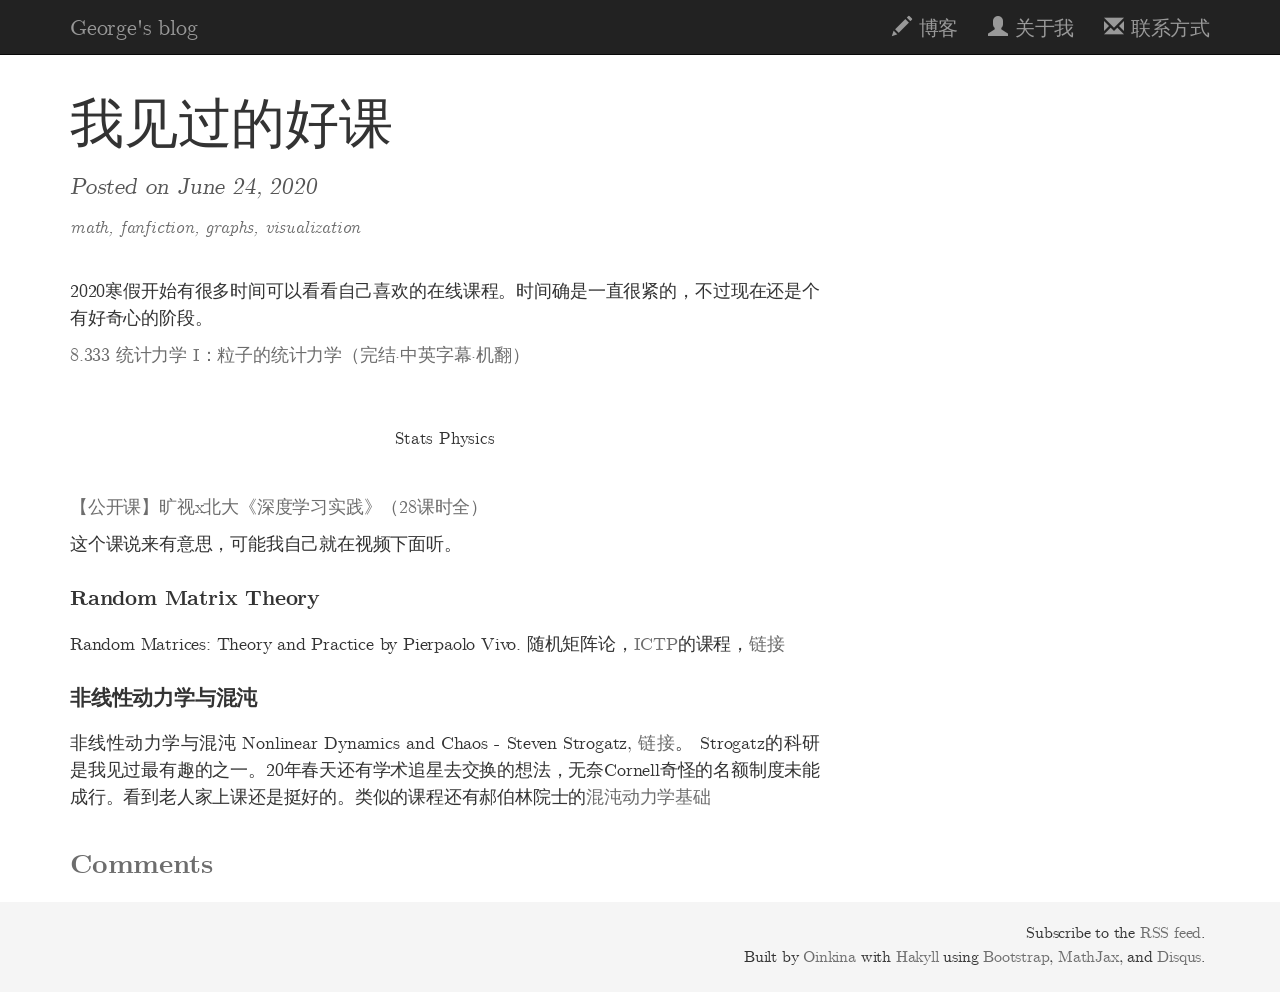
==== commit b4a9f578: "我见过的好课" ====
--- a/posts/2020-06-我见过的好课/index.html
+++ b/posts/2020-06-我见过的好课/index.html
@@ -96,372 +96,33 @@
 </br>
 
 <p>2020寒假开始有很多时间可以看看自己喜欢的在线课程。时间确是一直很紧的，不过现在还是个有好奇心的阶段。</p>
-<p>With tools from mathematics and some helpful software, however, we can visualize the underlying structure.</p>
+<p> <a href = "https://www.bilibili.com/video/BV1WE411J7u3"> 8.333 统计力学 I：粒子的统计力学（完结·中英字幕·机翻）</a> </p>
 <div class="bigcenterimgcontainer">
-<img src="img/graph-HP-ships-labeled.png" alt style>
+<img src="http://s.s-bol.com/imgbase0/imagebase3/large/FC/1/6/7/1/1001004002591761.jpg" alt style>
 <div class="caption">
-Graph of Harry Potter Fanfiction, colored by ship
+Stats Physics
 </div>
 </div>
 <div class="spaceafterimg">
 
 </div>
-<p>In the following post, we will visualize the Harry Potter, Naruto and Twilight fandoms on fanfiction.net. We will also use Google’s PageRank algorithm to rank stories, and perform collaborative filtering to make story recommendations to top fanfiction.net users.</p>
-<p>If you’re not interested in the details, you can skip to the following:</p>
-<p><strong>Interactive Graphs</strong>: <a href="graphs/HP-ship/">Harry Potter</a>, <a href="graphs/NAR-ship/">Naruto</a>, <a href="graphs/TWI-ship/">Twilight</a></p>
-<p><strong>Story Rankings</strong>: <a href="pagerank/hp.html">Harry Potter</a>, <a href="pagerank/naruto.html">Naruto</a>, <a href="pagerank/twi.html">Twilight</a></p>
-<p><strong>Story Recommendations</strong>: <a href="recs/hp.html">Harry Potter</a>, <a href="recs/nar.html">Naruto</a>, <a href="recs/twi.html">Twilight</a></p>
-<p>And of course, you might skim below to see the pretty pictures!</p>
+<p><a href="https://www.bilibili.com/video/BV1E7411t7ay?p=17">【公开课】旷视x北大《深度学习实践》（28课时全）</a></p>
+<p>这个课说来有意思，可能我自己就在视频下面听。</p>
 
 <h3 id="RMP">Random Matrix Theory</h3>
 <p>
         Random Matrices: Theory and Practice by Pierpaolo Vivo. 随机矩阵论，<a href="https://www.ictp.it">ICTP</a>的课程，<a href="https://www.bilibili.com/video/BV1DW411A7bc?from=search&seid=9838726156547358342">链接</a>
 </p>
 
+<h3 id="Chaos">非线性动力学与混沌</h3>
+<p>
+        非线性动力学与混沌 Nonlinear Dynamics and Chaos - Steven Strogatz, <a href="https://www.bilibili.com/video/BV1C441167Pu/?spm_id_from=333.788.videocard.0">链接</a>。
 
-<h3 id="basic-methods">Basic Methods</h3>
-<p>In addition to allowing users to post stories they write, fanfiction.net allows authors to “favorite” stories they like. Looking at which stories tend to be favorited by the same users gives us a way to understand connections between stories.</p>
-<div class="floatrightimgcontainer">
-<img src="img/explanation.png" alt style>
-<div class="caption">
-
-</div>
-</div>
-<div class="spaceafterimg">
-
-</div>
-<p>In order to analyze this, we must collect a large amount of metadata from fanfiction.net (“scraping”). We note that we don’t actually collect any significant content, just a lot of data about relationships between pieces of content. Fanfiction.net’s terms of service, as the author understands them, allow this with some restrictions:</p>
-<blockquote>
-<p>4(E) You agree not to use or launch any automated system, including without limitation, “robots,” “spiders,” or “offline readers,” that accesses the Website in a manner that sends more request messages to the FanFiction.Net servers in a given period of time than a human can reasonably produce in the same period by using a conventional on-line web browser. Notwithstanding the foregoing, FanFiction.Net grants the operators of public search engines permission to use spiders to copy materials from the site for the sole purpose of and solely to the extent necessary for creating publicly available searchable indices of the materials, but not caches or archives of such materials…</p>
-</blockquote>
-<p>In order to ensure compliance with these terms, the author intentionally built significant rate limiting into the scraper and took care to minimize the load put on fanfiction.net. While the issue of academic analysis was not mentioned, it was not excluded and fanfiction.net’s operators have not previously objected to similar academic work. Further, this work could be the preliminary research needed for someone to build a good fanficiton search engine.</p>
-<p>Another section of the terms of service prohibits collecting personally identifiable information, which they define to include usernames. As such, I have deliberately discarded all such information and don’t use it. (Though, I note that several search engines do – try searching for an authors name on any major search engine.) I do refer to some usernames in this post, but that was done entirely by hand.</p>
-<p>In collecting data, since we are only looking at a subset of users, it is important to be wary of sampling bias. For example, if we sampled authors starting from the favorites of a particular author, or from those who had contributed stories to a community, we might get a very skewed perspective of the stories on fanfiction.net. The author considered a number of approaches, but concluded the fairest approach would be to use the authors of the most reviewed stories on fanfiction.net. This is a bias, but it should bias us towards the most interesting and important parts of the graph.</p>
-<h3 id="graph-construction">Graph Construction</h3>
-<p>A <a href="http://en.wikipedia.org/wiki/Graph_(mathematics)">graph</a>, in the context of mathematics, is a collection of objects called vertices joined by connections called edges. For example, cities can be thought of as the vertices a graph connected by different highways and roads (the edges).</p>
-<div class="centerimgcontainer">
-<img src="img/example-graph.svg" alt style>
-<div class="caption">
-An example of a graph (from Wikipedia)
-</div>
-</div>
-<div class="spaceafterimg">
-
-</div>
-<p>A weighted graph is a graph where some edges are “stronger” than others. For example, some cities are connected by giant 6-lane highways, while others are connected by gravel roads. Larger weights represent stronger connections and smaller weights represent weaker ones. A weight of zero is the same thing as having no connection at all.</p>
-<p>We will be interpreting fanfiction as a weighted graph, where edges represent a “connection” between stories. We will be using as our weights for edges the probability that someone will like both stories, given that they like one. That is, <span class="math">\(W_{a, b} = \frac{|F_a \cap F_b|}{|F_a \cup F_b|}\)</span> where <span class="math">\(F_s\)</span> is the users who favorited the story <span class="math">\(s\)</span>.</p>
-<p>There are lots of other possibilities, some resulting in directed graphs:</p>
-<ul>
-<li>(directed) The probability that someone who favorites <span class="math">\(a\)</span> will favorite <span class="math">\(b\)</span>: <span class="math">\(W_{a\to b} = \frac{|F_a \cap F_b|}{|F_a|}\)</span></li>
-<li>The probability that someone who favorites <span class="math">\(a\)</span> favorites <span class="math">\(b\)</span> times the probability that someone who favorites <span class="math">\(b\)</span> favorites <span class="math">\(a\)</span>: <span class="math">\(W_{a,b} = \frac{|F_a \cap F_b|^2}{|F_a| * |F_b|}\)</span></li>
-<li>The lesser of the probability that someone who favorites <span class="math">\(a\)</span> favorites <span class="math">\(b\)</span> and the probability that someone who favorites <span class="math">\(b\)</span> favorites <span class="math">\(a\)</span>: <span class="math">\(W_{a,b} = \min\left(\frac{|F_a \cap F_b|}{|F_a|}, \frac{|F_a \cap F_b|}{|F_b|} \right)\)</span></li>
-</ul>
-<p>Our experience was that it didn’t matter too much for the results, for large graphs.</p>
-<p>(It’s worth noting that many of these could easily generalize to higher-dimensional edges for a weighted hyper-graph.)</p>
-<p>In our selected weight definition, <span class="math">\(W_{a, b} = \frac{|F_a \cap F_b|}{|F_a \cup F_b|}\)</span>, we give equal weight to the preferences of all users. But there’s a lot of variance between users: some favorite everything under the sun, while others very selectively favorite stories they really like. If we give the users who favorite thousands of stories the same weight as users who favorite ten, the users who favorite thousands dominate everything (and aren’t a very good signal).</p>
-<p>Instead, we give each user <span class="math">\(u\)</span> a weight of <span class="math">\(\frac{1}{20+n(u)}\)</span> where <span class="math">\(n(u)\)</span> denotes the number of stories <span class="math">\(u\)</span> has favorited. This results in a measure on the space of users, <span class="math">\(\mu(S) = \sum_{u \in S} \frac{1}{20+n(u)}\)</span>, and the equation for our weights becomes <span class="math">\(W_{a, b} = \frac{\mu(F_a \cap F_b)}{\mu(F_a \cup F_b)}\)</span>.</p>
-<p>Applying these techniques to a couple of the top Harry Potter stories, we get the following graph (using <a href="http://www.graphviz.org/">graphviz</a>):</p>
-<div class="bigcenterimgcontainer">
-<img src="img/HP-basic.png" alt="Small labeled graph of top Harry Potter stories" style>
-<div class="caption">
-Small labeled graph of top Harry Potter stories
-</div>
-</div>
-<div class="spaceafterimg">
-
-</div>
-<p>With a small amount of investigation, it’s easy to understand a lot of the graph’s structure. For example, on the lower right hand side, there’s a triangular clique.</p>
-<div class="floatrightimgcontainer">
-<img src="img/HP-basic-clique.png" alt style>
-</div>
-<div class="spaceafterimg">
-
-</div>
-<p>A quick Google search reveals that this triangular clique consists of the “Dark Prince Trilogy” by Kurinoone. The stories are more strongly linked to their immediate predecessor/successor than the pair separated by a story are to eachother.</p>
-<h3 id="large-graph-visualizations-for-harry-potter">Large Graph visualizations for Harry Potter</h3>
-<p>If we use different tools, we can visualize much larger graphs.</p>
-<p>We consider the top 2,000 most reviewed Harry Potter stories and their authors. Based on the author’s favorite lists, we construct a weighted graph, with the stories as nodes (edge weights are calculated as above).</p>
-<p>We then prune the graph’s edges, keeping the top 8,000 most strongly weighted edges. We also prune the nodes, keeping only those with at least one edge. This leaves us with a graph of 1,623 nodes and 8,000 edges.</p>
-<p>We then load this graph into the graph visualization tool <a href="https://gephi.org/">gephi</a>. We layout the graph using the OpenOrd and ForceAtlas2 layout algorithms. (OpenOrd was particularly good at extracting clusters. Beyond that, this was largely a matter of aesthetic taste.)</p>
-<div class="bigcenterimgcontainer">
-<img src="img/graph-HP-blank.png" alt style>
-<div class="caption">
-Graph of Harry Potter Fanfiction (top 1,623 stories)
-</div>
-</div>
-<div class="spaceafterimg">
-
-</div>
-<p>We can see lots of interesting structure in this graph: there are lots of clusters, some more connected than others.</p>
-<p>A first hypothesis might be that some of these clusters are caused by language. As it turns out, this is the case:</p>
-<div class="bigcenterimgcontainer">
-<img src="img/graph-HP-lang-labeled.png" alt style>
-<div class="caption">
-Graph of Harry Potter Fanfiction, colored by language
-</div>
-</div>
-<div class="spaceafterimg">
-
-</div>
-<p>Another cause of clusters may be the “ship” (romantic pairing of the story). Many readers have a strong loyalty to a particular ship – for example, they might feel very strongly that Harry and Hermione should be together.</p>
-<div class="bigcenterimgcontainer">
-<img src="img/graph-HP-ships-labeled.png" alt style>
-<div class="caption">
-Graph of Harry Potter Fanfiction, colored by ship
-</div>
-</div>
-<div class="spaceafterimg">
-
-</div>
-<p>(Note: Ships are inferred from tags story summaries. HP = Harry Potter, HG = Hermione Granger, GW = Ginny Weasley, DM = Draco Malfoy, SS = Severus Snape and LV = Lord Voldemort.)</p>
-<p>One interesting point is that by far the most diffused ship is HP/GW. It seems likely that this is because it is the ship we see in cannon Harry Potter, and so many stories not focused on romance default to it and unaligned readers are more tolerant of it.</p>
-<p>One striking pattern in fanfiction is that a massive fraction of stories are male/male pairings. Such stories are frequently referred to as “slash.”</p>
-<div class="bigcenterimgcontainer">
-<img src="img/graph-HP-slash-labeled.png" alt style>
-<div class="caption">
-Graph of Harry Potter Fanfiction, colored by slash
-</div>
-</div>
-<div class="spaceafterimg">
-
-</div>
-<p>Many stories include a slash tag in the summary. Some other stories tag themselves as “no-slash.”</p>
-<p>One interesting pattern is that stories tagged “no-slash” concentrate around parts of the border of slash stories. One possible reason may be that authors writing stories that might, from a glance at the summary or characters list, look like slash (for example, a story about Snape mentoring Harry, or Draco and Harry as friends) feel the need to explicitly signal that that is not the topic of their story.</p>
-<p>The predisposition of the French cluster towards slash stories is interesting, but the cluster is so small I am hesitant to read anything into it.</p>
-<p>You can also explore an <a href="graphs/HP-ship/">interactive graph of Harry Potter fanfiction</a>.</p>
-<h3 id="large-graph-visualizations-for-other-fandoms">Large Graph Visualizations for Other Fandoms</h3>
-<p>Of course, we can apply the exact same tricks to other fandoms.</p>
-<p><strong>Naruto</strong></p>
-<p>For example, Naruto is the second biggest fandom. Here’s a graph of it:</p>
-<div class="bigcenterimgcontainer">
-<img src="img/graph-NAR-blank.png" alt style>
-<div class="caption">
-Graph of top Naruto fanfiction (1,123 nodes and 4,000 edges)
-</div>
-</div>
-<div class="spaceafterimg">
-
-</div>
-<p>We can look at languages again:</p>
-<div class="bigcenterimgcontainer">
-<img src="img/graph-NAR-lang-labeled.png" alt style>
-<div class="caption">
-Graph of top Naruto fanfiction, colored by language
-</div>
-</div>
-<div class="spaceafterimg">
-
-</div>
-<p>And also for ships:</p>
-<div class="bigcenterimgcontainer">
-<img src="img/graph-NAR-ships-labeled.png" alt style>
-<div class="caption">
-Graph of top Naruto fanfiction, colored by ship
-</div>
-</div>
-<div class="spaceafterimg">
-
-</div>
-<p><strong>Twilight</strong></p>
-<p>And again, we can graph the top twilight stories:</p>
-<div class="bigcenterimgcontainer">
-<img src="img/graph-TWI-blank.png" alt style>
-<div class="caption">
-Graph of top Twilight fanfiction (1,031 nodes, 5,00 edges)
-</div>
-</div>
-<div class="spaceafterimg">
-
-</div>
-<p>We can color it by language:</p>
-<div class="bigcenterimgcontainer">
-<img src="img/graph-TWI-lang-labeled.png" alt style>
-<div class="caption">
-Graph of top Twilight fanfiction, colored by language
-</div>
-</div>
-<div class="spaceafterimg">
-
-</div>
-<p>And by ship:</p>
-<div class="bigcenterimgcontainer">
-<img src="img/graph-TWI-ships-labeled.png" alt style>
-<div class="caption">
-Graph of top Twilight fanfiction, colored by ship
-</div>
-</div>
-<div class="spaceafterimg">
-
-</div>
-<p>One thing that seems pretty surprising, without inside knowledge of the fandom, is the lack of stories where the pairing involves Jacob. On further inspection, we find that there are stories like that on fanfiction.net, but they aren’t amongst the most highly reviewed. Perhaps this pairing prefers other websites? I’d love comments from anyone with insight into this.</p>
-<p>You can also explore an <a href="graphs/NAR-ship/">interactive graph of Naruto fanfiction</a> and of <a href="graphs/TWI-ship/">Twilight fanfiction</a>.</p>
-<h3 id="pagerank">PageRank</h3>
-<p>What are the best fanfics on fanfiction.net? How can we identify them?</p>
-<p>A naive approach would be to select the most favorited or reviewed stories. But people’s quality of taste varies. A more sophisticated approach is Google’s PageRank algorithm which is used to determine which web pages are of high quality.</p>
-<p>In a normal vote gives equal weight to every voter. But some voters are better qualified to decide than others. In PageRank, we recalculate the votes again and again, giving each “person’s” vote a weight based on how many votes they received in the previous step.</p>
-<p>In the case of the Internet, we interpret a website linking to another website as that website voting for the one it links to. Similarly, we can apply it to fanfiction by interpreting story A as “voting” for a story B with a weight of the probability that a user who likes A also likes B.</p>
-<p><strong>Harry Potter top stories by PageRank:</strong></p>
-<ol>
-        <li>
-<a href="http://fanfiction.net/s/1260679">Realizations</a> (16.4)
-</li>
-        <li>
-<a href="http://fanfiction.net/s/2636963">Harry Potter and the Nightmares of Futures Past</a> (15.7)
-</li>
-        <li>
-<a href="http://fanfiction.net/s/2318355">Make A Wish</a> (14.0)
-</li>
-        <li>
-<a href="http://fanfiction.net/s/5554780">Poison Pen</a> (11.7)
-</li>
-        <li>
-<a href="http://fanfiction.net/s/6413108">To Shape and Change</a> (11.5)
-</li>
-        <li>
-<a href="pagerank/hp.html"><b>More</b></a>
-</ol>
+        Strogatz的科研是我见过最有趣的之一。20年春天还有学术追星去交换的想法，无奈Cornell奇怪的名额制度未能成行。看到老人家上课还是挺好的。类似的课程还有郝伯林院士的<a href="https://www.bilibili.com/video/BV1FW41157zW/?spm_id_from=333.788.videocard.1">混沌动力学基础</a>
+</p>
 
 
 
-<p><strong>Naruto top stories by PageRank:</strong></p>
-<ol>
-        <li>
-<a href="http://fanfiction.net/s/2731239">Team 8</a> (11.1)
-</li>
-        <li>
-<a href="http://fanfiction.net/s/6694302">Naruto: Myoushuu no Fuuin</a> (6.42)
-</li>
-        <li>
-<a href="http://fanfiction.net/s/5409165">It’s For a Good Cause, I Swear!</a> (5.57)
-</li>
-        <li>
-<a href="http://fanfiction.net/s/6051938">The Sealed Kunai</a> (5.24)
-</li>
-        <li>
-<a href="http://fanfiction.net/s/3929411">Chunin Exam Day</a> (5.14)
-</li>
-        <li>
-<a href="pagerank/naruto.html"><b>More</b></a>
-</ol>
-
-
-<p><strong>Twilight top stories by PageRank:</strong></p>
-<ol>
-        <li>
-<a href="http://fanfiction.net/s/5100876">The Blessing and the Curse</a> (18.6)
-</li>
-        <li>
-<a href="http://fanfiction.net/s/4901517">Tropic of Virgo</a> (15.0)
-</li>
-        <li>
-<a href="http://fanfiction.net/s/5319052">A Rough Start</a> (12.7)
-</li>
-        <li>
-<a href="http://fanfiction.net/s/4769414">Creature of Habit</a> (12.6)
-</li>
-        <li>
-<a href="http://fanfiction.net/s/6550419">The Plan</a> (10.2)
-</li>
-        <li>
-<a href="pagerank/twi.html"><b>More</b></a>
-</ol>
-
-<p>One neat thing we can do is give nodes on our graphs a size based on their PageRank. (We can also color nodes based on the first three components of the singular value decomposition of the adjacency matrix.)</p>
-<div class="bigcenterimgcontainer">
-<img src="img/HP_union_size_larger.png" alt style>
-</div>
-<div class="spaceafterimg">
-
-</div>
-<h3 id="story-recommendation">Story Recommendation</h3>
-<p>There’s something that’s just begging to be done, at this point: story recommendations. Given our knowledge of what stories many users like, can we recommend other stories that they’re probable to like?</p>
-<p>This problem is called collaborative filtering, and is a well-established area. Unfortunately, it isn’t something I’m terribly knowledgeable about, so I took a relatively naive approach: sum over the preferences of all users, weighted by how similar their preferences are to the user you are trying to predict.</p>
-<p>Specifically, we give each story, <span class="math">\(s\)</span>, a rank <span class="math">\(R_u(s)\)</span>, for a user <span class="math">\(u\)</span>. If the rank is high, we think <span class="math">\(u\)</span> is likely to like <span class="math">\(s\)</span>.</p>
-<p><span class="math">\[R_u(s) = \sum_{v\in F_s \setminus \{u\}} \left(\frac{|S(u)\cap S(v)|}{20+|S(v)|}\right)^2\]</span></p>
-<p>where <span class="math">\(F_s\)</span> is the set of users who favorited <span class="math">\(s\)</span> and <span class="math">\(S(u)\)</span> is the stories favorited by the user <span class="math">\(u\)</span>.</p>
-<p>For example, we can make recommendations for S’TarKan, the author of the most favorited Harry Potter story on fanfiction.net:</p>
-<ul>
-	<li>
-*<a href="http://fanfiction.net/s/2559745">Learning to Breathe</a> (1.459)
-</li>
-	<li>
-*<a href="http://fanfiction.net/s/2954601">Taking Control</a> (1.383)
-</li>
-	<li>
-*<a href="http://fanfiction.net/s/1594791">Backwards Compatible</a> (1.381)
-</li>
-	<li>
-*<a href="http://fanfiction.net/s/2636963">Harry Potter and the Nightmares of Futures Past</a> (1.377)
-</li>
-	<li>
-*<a href="http://fanfiction.net/s/2479927">Harry Potter and Fate’s Debt</a> (1.218)
-</li>
-	<li>
-…
-</li>
-</ul>
-
-<p>A * denotes that this is already one of the users favorite stories or one of their own stories. We can exclude their favorite stories, and their own stories:</p>
-<ul>
-	<li>
-<a href="http://fanfiction.net/s/2318355">Make A Wish</a> (0.949)
-</li>
-	<li>
-<a href="http://fanfiction.net/s/3401052">A Black Comedy</a> (0.750)
-</li>
-	<li>
-<a href="http://fanfiction.net/s/4536005">Oh God Not Again!</a> (0.679)
-</li>
-	<li>
-<a href="http://fanfiction.net/s/1260679">Realizations</a> (0.642)
-</li>
-	<li>
-<a href="http://fanfiction.net/s/2107570">Lord of Caer Azkaban</a> (0.635)
-</li>
-	<li>
-…
-</li>
-</ul>
-
-<p>These are all very popular stories. It’s not very useful to S’TarKan if we recommend them extremely popular stories that they’ve almost certainly seen before. As such, it is interesting to penalize the popularity of stories.</p>
-<p>Consider <span class="math">\(\frac{R_u(s)}{|F_s|^k}\)</span>. When <span class="math">\(k = 0\)</span>, it’s our original rank. When <span class="math">\(k = 1\)</span>, it full normalizes stories against popularity. And in between, it penalizes popularity to varying degrees. If we set k = 0.7, we get these recommendations:</p>
-<ul>
-	<li>
-<a href="http://fanfiction.net/s/2114122">Insanity</a> (0.034)
-</li>
-	<li>
-<a href="http://fanfiction.net/s/1995612">Shadow of the Serpent</a> (0.032)
-</li>
-	<li>
-<a href="http://fanfiction.net/s/2160456">The Bargain</a> (0.031)
-</li>
-	<li>
-<a href="http://fanfiction.net/s/1975479">Sinners</a> (0.029)
-</li>
-	<li>
-<a href="http://fanfiction.net/s/926568">Harry Potter and the Order of the Phoenix</a> (0.029)
-</li>
-	<li>
-…
-</li>
-</ul>
-
-<p>You can think of these as stories that are <em>unexpectedly</em> popular amongst similar users. Similar users like them a lot more than random users like them. (Though, perhaps 0.7 is a bit too extreme.)</p>
-<p>Curious about what this algorithm would recommend for you? If you’re a popular fanfiction author, you may be in my recommendations for top users for <a href="recs/hp.html">Harry Potter</a>, <a href="recs/nar.html">Naruto</a> or <a href="recs/twi.html">Twilight</a>.</p>
-<p>Since my scripts can’t look at your author name while complying with fanfiction.net’s terms of service, you will need to know your <em>author ID</em>. To get it, go to your fanfiction.net profile page and look at the URL. It will be of the form: <code>http://fanfiction.net/u/author_ID/...</code>. Then search for your author ID in the file!</p>
-<p>I’m certain one could do much better if they wanted to put a bit more effort into it. :)</p>
-<h3 id="conclusion">Conclusion</h3>
-<p>In light of all this, I’d like to reflect on a few things.</p>
-<p><strong>Big Data</strong>: A year ago, I was very dismissive of “big data” as a buzzword. Primarily, it seems to be thrown around by business people who don’t really understand much. But one thing I’ve learned in explorations of data like this one and working in machine learning, is that there is something very powerful about larger amounts of data. There’s something very qualitatively different. The fanfiction data I used was actually quite small, only a few hundred users, because of how I limited the amount I downloaded, but I think it still demonstrates the sorts of things that become possible as you have larger amounts of data. (To be honest, a much more compelling example is the progress that’s been made in computer vision using ImageNet… But this still influenced my views.)</p>
-<p><strong>Digital Humanities</strong>: Digital humanities also seems to be a bit of a buzzword. But I hope this provides a simple example of the power that can come from applying a little bit of math and computer science to humanities problems.</p>
-<p><strong>Metadata and Privacy</strong>: In this essay, we analyzed stories by looking at whether they were favorited by the same users. There’s a natural “dual” to this: analyzing users by looking at whether they favorited the same stories. This would give us a graph of connections between users and allow us to find clusters of users. But what if you use other forms of metadata? For example, we now know that the US government has metadata on who phones who. It seems very likely that many companies and governments have information on where your cellphone is as a function of time. All this can construct a graph of society. I can’t really fathom how much one must be able to learn about someone from that. (And how easy it would be to misinterpret.)</p>
-<p><strong>Fanfiction Websites</strong>: I think there’s a lot of potential for fanfiction websites to better serve their users based on the techniques outlined here. I’d be really thrilled to see fanfiction.net or Archive Of Our Own adopt some of these ideas. Imagine being able to list a handful of stories in some category you’re interested in and discover others? Or get good recommendations? The ideas are all pretty straightforward once you think of them. I’d be very happy to talk to the groups behind different fanfiction websites and provide some help or share example code.</p>
-<p><strong>Deep Learning and NLP</strong>: Recently, there’s been some really cool results in applying Deep Learning to Natural Language Processing. One would need a lot more data than I collected, and it would take more effort, but I bet one could do some really interesting things here.</p>
-<p><strong>t-SNE</strong>: <a href="http://homepage.tudelft.nl/19j49/t-SNE.html">t-Distributed Stochastic Neighbor Embedding</a>, is an algorithm for visualizing the structure of high-dimensional data. It would be a much simpler approach to understanding the structure of fanfiction than the graph based one I used here, and probably give much better results. If I was starting again, I would use it.</p>
-<p><strong>Resources</strong>: In principle, I’d really like to share my code and make it easy for people to replicate the work I described here. However, I think that would be really rude to fanfiction.net because it could result in lots of people scraping their website, and it seems likely many would remove my rate limiter. An alternative would be to share my extracted metadata, but, again, I think it would be really rude to do that without fanfiction.net’s permission, and possibly a violation of their terms of service. So, in the end, I’m not sharing any resources. That said, all of this can be done pretty easily.</p>
-<p><em>(This post is a fun experiment done primarily for amusement. I would be delighted to hear your comments and thoughts: you can comment inline or at the end. For typos, technical errors, or clarifications you would like to see added, you are encouraged to make a pull request on <a href="https://github.com/colah/Fanfiction-Graphs-Post">github</a>. If you enjoyed this post, you might consider subscribing to my <a href="../../rss.xml">RSS feed</a>.)</em></p>
-<h3 id="acknowledgments">Acknowledgments</h3>
-<p>Thank you to Eliana Lorch, Taren Stinebrickner-Kauffman, Mary Becica, and Jacob Steinhardt for their comments and encouragement.</p>
 
 <div id="disqus_thread"></div>
 
